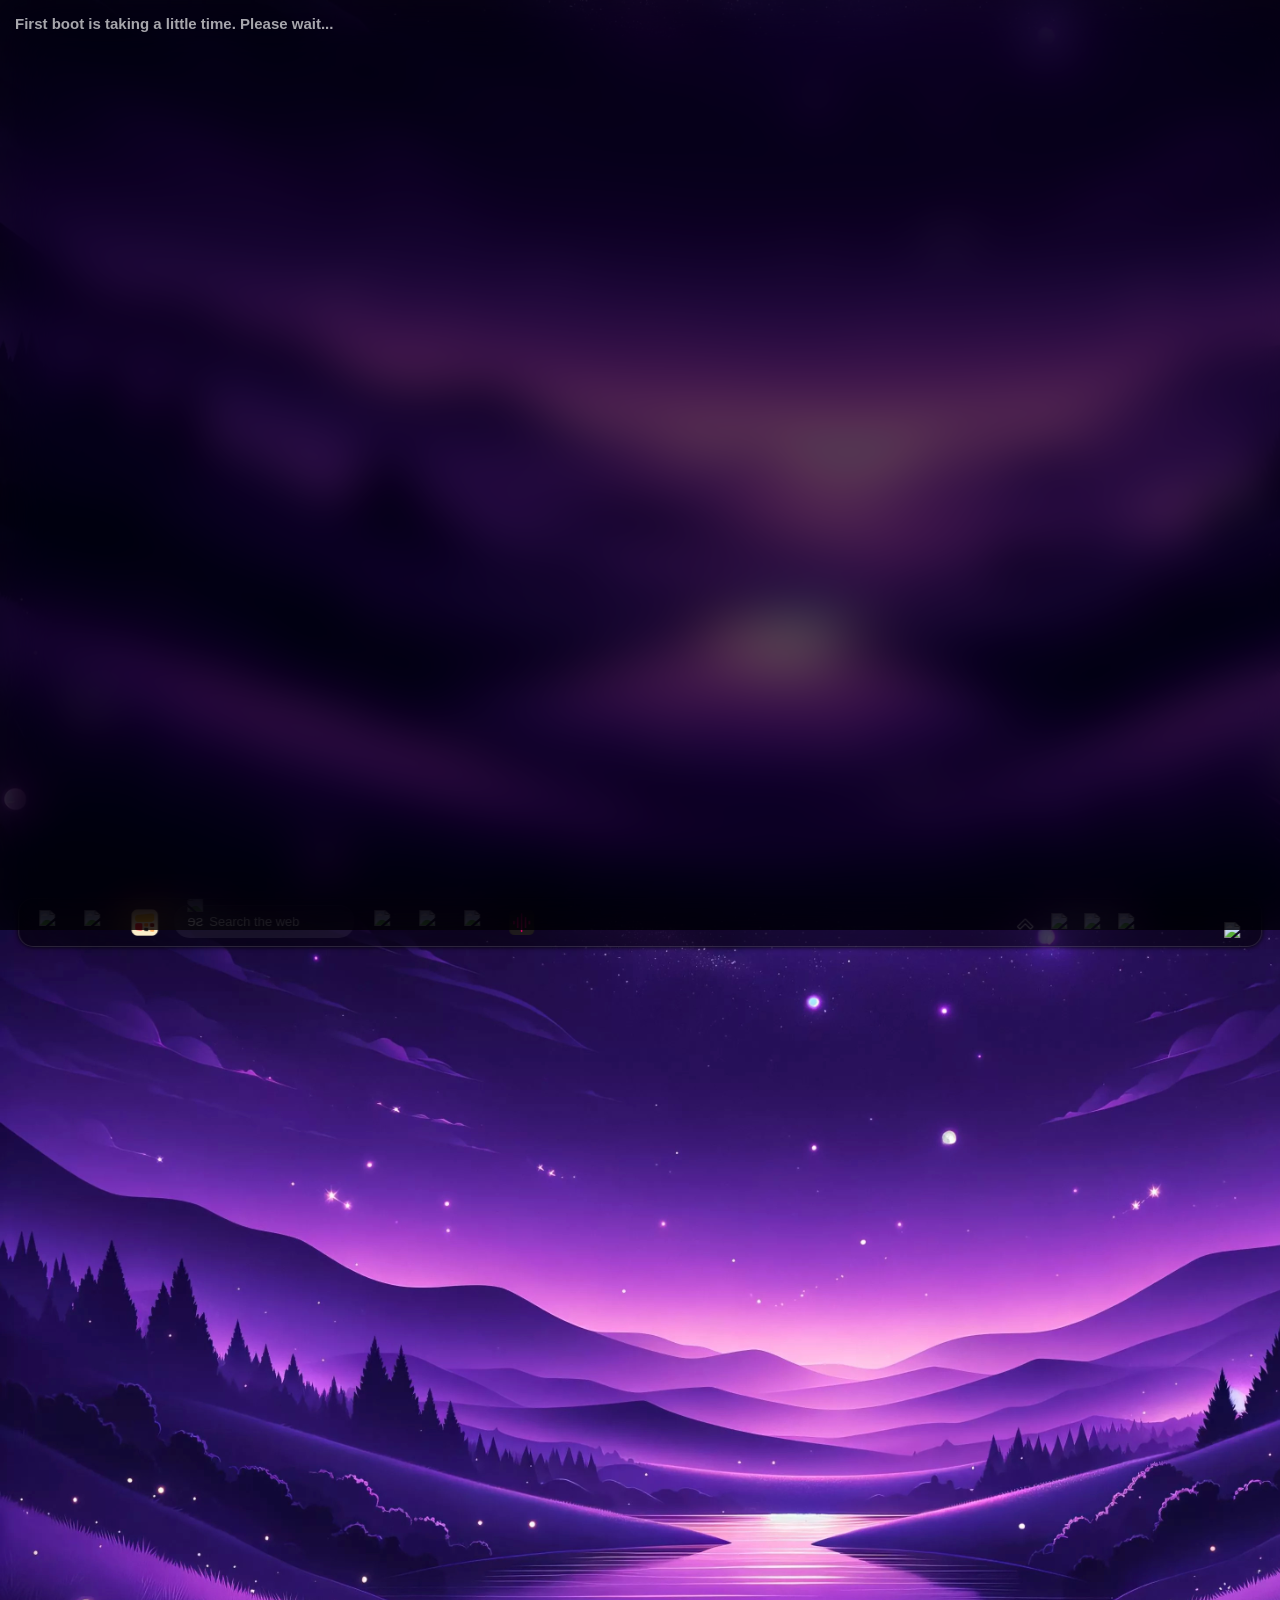
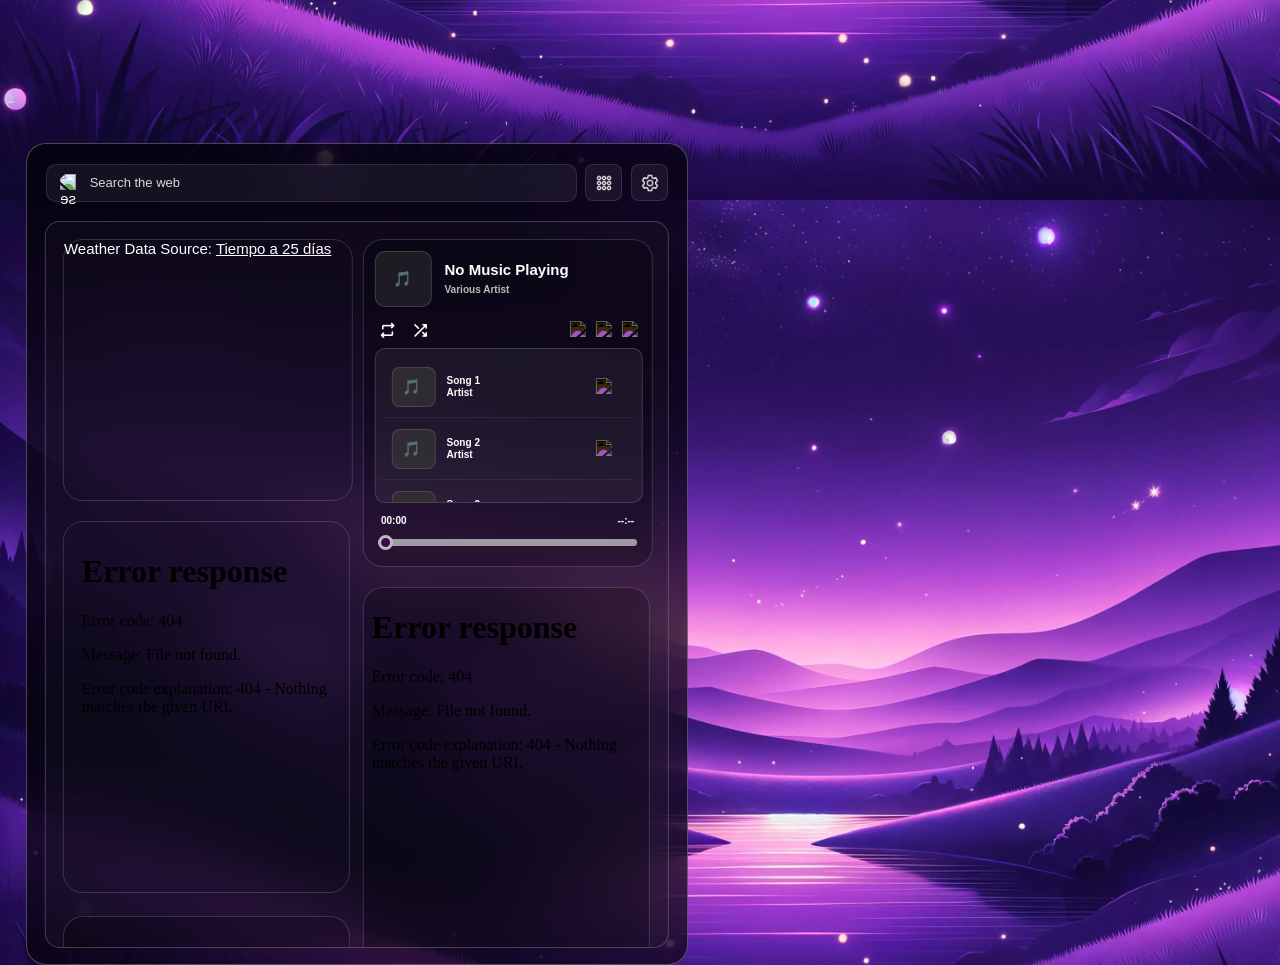
==== desktop1.html @ b775a56c "cool" ====
<!--System Update Code-->
<!DOCTYPE html>
<html lang="en">
<head>
    <meta charset="UTF-8">
    <meta name="viewport" content="width=device-width, initial-scale=1.0">
    <style>
        /* Import IBM Plex Sans font from Google Fonts */
        @import url('https://fonts.googleapis.com/css2?family=IBM Plex Sans:wght@300;400;500;700&display=swap');
    
        /* Styling for the update alert box */
        #updateAlert {
            display: none;
            position: fixed;
            bottom: 20px;
            right: 20px;
            background-color: #333;
            color: #fff;
            padding: 15px;
            border-radius: 5px;
            box-shadow: 0 0 10px rgba(0, 0, 0, 0.5);
            width: 300px;
            z-index: 1000;
        }
    
        #updateAlert h3 {
            margin: 0 0 10px;
            font-size: 1.2em;
            font-family: "IBM Plex Sans", sans-serif;
            font-weight: 700; /* Bold style */
        }
    
        #updateAlert p {
            margin: 5px 0;
            font-size: 0.9em;
            font-family: "IBM Plex Sans", sans-serif;
            font-weight: 600; /* Regular style */
        }
    
        #updateAlert button {
            margin-top: 10px;
            padding: 5px 10px;
            font-size: 0.9em;
            border: none;
            cursor: pointer;
            border-radius: 3px;
            font-family: "IBM Plex Sans", sans-serif;
            font-weight: 500; /* Medium style */
        }
    
        #updateNowButton {
            background-color: #28a745;
            color: #fff;
            font-family: "IBM Plex Sans", sans-serif;
            font-weight: 500; /* Medium style */
        }
    
        #dismissButton, #remindLaterButton {
            background-color: #dc35ce;
            color: #fff;
            margin-left: 10px;
            font-family: "IBM Plex Sans", sans-serif;
            font-weight: 400; /* Regular style */
        }
    
        /* Styling for the Check for Update button */
        #checkUpdateButton, #reminderButton {
            margin: 20px;
            padding: 10px 20px;
            font-size: 1em;
            background-color: #007bff;
            color: #fff;
            border: none;
            cursor: pointer;
            border-radius: 5px;
            font-family: "IBM Plex Sans", sans-serif;
            font-weight: 500; /* Medium style */
        }
    
        /* Styling for reminder select */
        #reminderSelect {
            display: none;
            margin: 20px;
            font-family: "IBM Plex Sans", sans-serif;
            font-weight: 400; /* Regular style */
        }
    </style>
    
    
</head>
<body>



    <!-- Update Alert Box -->
    <div id="updateAlert">
        <h3>New Update Available!</h3>
        <p id="updateVersion"></p>
        <p id="updateNotes"></p>
        <button id="updateNowButton" onclick="downloadUpdate()">Update Now</button>
        <button id="dismissButton" onclick="dismissAlert()">Dismiss</button>
        <button id="remindLaterButton" onclick="setReminderFromLocalStorage()">Remind Me Later</button>
    </div>

    <script>
        const currentVersion = "4.7"; // Current version of BJH OS
        let reminderInterval;

        // Load reminder time from local storage
        window.onload = function() {
            const savedInterval = localStorage.getItem('reminderInterval');
            if (savedInterval) {
                setReminderInterval(savedInterval); // Set the reminder based on saved value
            }
        };

        // Function to automatically check for updates periodically
        function autoCheckForUpdates() {
            fetchUpdateData(false);
        }

        // Function to manually check for updates when the button is clicked
        function manualCheckForUpdates() {
            fetchUpdateData(true);
        }

        // Core function to fetch update data and show alert if an update is available
        function fetchUpdateData(showAlertIfUpToDate) {
            fetch('https://raw.githubusercontent.com/Haris16-code/BJH-OS-Server/refs/heads/main/latestVersion.json')
                .then(response => response.json())
                .then(data => {
                    const latestVersion = data.version;
                    const updateNotes = data.updateNotes;
                    const downloadLink = data.downloadLink; // Retrieves the download link from JSON

                    if (currentVersion !== latestVersion) {
                        showUpdateAlert(latestVersion, updateNotes, downloadLink);
                    } else if (showAlertIfUpToDate) {
                        alert("BJH OS is already up-to-date!");
                    }
                })
                .catch(error => console.error('Error checking for updates:', error));
        }

        // Function to show the update alert
        function showUpdateAlert(latestVersion, updateNotes, downloadLink) {
            document.getElementById('updateVersion').textContent = `Version: ${latestVersion}`;
            document.getElementById('updateNotes').textContent = updateNotes;
            document.getElementById('updateNowButton').setAttribute("onclick", `window.location.href='${downloadLink}'`);
            document.getElementById('updateAlert').style.display = 'block';
        }

        // Function to dismiss the update alert
        function dismissAlert() {
            document.getElementById('updateAlert').style.display = 'none';
        }

        // Toggle the display of the reminder selection dropdown
        function toggleReminderSelect() {
            const select = document.getElementById("reminderSelect");
            select.style.display = select.style.display === "none" ? "block" : "none";
        }

        // Set the reminder interval based on user's selection and save it in local storage
        function setReminderInterval(minutes) {
            if (reminderInterval) clearInterval(reminderInterval);
            if (minutes > 0) {
                reminderInterval = setInterval(fetchUpdateData, minutes * 60 * 1000, true);
                localStorage.setItem('reminderInterval', minutes); // Save to local storage
                alert(`Reminder set for every ${minutes} minute(s).`);
            } else {
                localStorage.removeItem('reminderInterval'); // Clear reminder if 0 is selected
            }
        }

        // Set a reminder based on the saved value in local storage
        function setReminderFromLocalStorage() {
            const savedInterval = localStorage.getItem('reminderInterval');
            if (savedInterval) {
                setReminderInterval(savedInterval); // Set reminder to the saved value
                dismissAlert(); // Dismiss alert after setting reminder
            } else {
                alert("Please set a reminder time first.");
            }
        }

        // Initial automatic check for updates
        autoCheckForUpdates();

        // Optional: Set an interval to check automatically every 24 hours
        setInterval(autoCheckForUpdates, 24 * 60 * 60 * 1000); // Check every 24 hours
    </script>

</body>
</html>
<!--System Update Code Ended Here-->
<!DOCTYPE html>
<html lang="en">
<head>
<meta charset="UTF-8">
<meta name="viewport" content="width=device-width, initial-scale=1.0">

</head>
<body>


<script>
// Check if Setup.html has been loaded before
if (!sessionStorage.getItem('setupLoaded')) {
    // Set the flag to indicate that Setup.html has been loaded
    sessionStorage.setItem('setupLoaded', 'true');
    console.log('Setup.html loaded for the first time.');
} else {
    console.log('Setup.html has already been loaded.');
}
</script>

</body>
</html>

<!--Recovery Keys Code-->
<!DOCTYPE html>
<html lang="en">
<head>
    <meta charset="UTF-8">
    <meta name="viewport" content="width=device-width, initial-scale=1.0">
    <script>
        document.addEventListener('keydown', function(event) {
            // Check if Ctrl + Alt + R is pressed
            if (event.ctrlKey && event.altKey && event.key === 'r') {
                // Open the recovery.html file
                window.location.href = 'Root Directory/OS Files/recovery.html';
            }
        });
    </script>
</head>
<body>
</body>
</html>
<!--Recovery Key Code Ended-->
<!DOCTYPE html>
<html lang="en">
<head>
    <meta name="viewport" content="width=device-width, initial-scale=1.0">
    <meta name="og:title" property="og:title" content="Ripen OS" /><meta name="og:description" property="og:description" content="BJH OS 4.7 Official | BJH OS concept based on the Windows Operating System | An initiative of the BJH OS"/><meta name="description" content="Windows Ripen Official | BJH OS based on the Windows Operating System UI| An initiative of the BJH OS"/><meta content="Assets/BJH OS.png" property="og:image"/><meta property="og:type" content="website"/>
    <title>BJH OS 4.7</title>
	<head>
  <meta charset="UTF-8">
  <title>BJH OS</title>
  
  <!--  Purpose: This tag is used solely to understand user engagement and behavior 
     on BJH OS, helping us improve the system and enhance user experience.
     No personal or sensitive data is collected. Insights from this tag help 
     us identify potential features and boost overall performance. -->
<script async src="https://www.googletagmanager.com/gtag/js?id=G-5E7LKX2KHP"></script>
<script>
  window.dataLayer = window.dataLayer || [];
  function gtag(){dataLayer.push(arguments);}
  gtag('js', new Date());

  gtag('config', 'G-5E7LKX2KHP');
</script>
  
  <!-- Your other CSS & JS files -->
</head>

    <link rel="shortcut icon" href="Assets/windows11-logo.png" type="image/x-icon">
    <link rel="apple-touch-icon" href="Assets/windows11-logo.png" />
    <link rel="manifest" href="manifest.json">

    <!-- Linking the CSS stylesheet -->
    <link rel="stylesheet" href="Styles/style.css">
    <link rel="stylesheet" href="Styles/index.css">

    <!-- Icons -->
    <link rel="stylesheet" href="https://fonts.googleapis.com/css2?family=Material+Symbols+Rounded:opsz,wght,FILL,GRAD@20..48,100..700,0..1,-50..200">
    <link rel="stylesheet" href="https://cdnjs.cloudflare.com/ajax/libs/font-awesome/6.2.0/css/all.min.css">

</head>
<body class="bg" onload="ShowDs(), startTime(),  StartDate(), startTimeH(),  StartDateH()">

    <noscript>BJH OS represent a real full functioning Operating System.</noscript>

    <div class="blank" id="myblank">
        <p>First boot is taking a little time. Please wait...</p>
    </div>
    <div id="switchP">
        <div class="Switch_Mobile">
            <CENTER>
            <div class="img-ph">
                <img src="[data-uri]">            </div>
            <h1>For Phone Coming soon!!</h1>
            <a href="Phone UI/index.html"><button>Phone UI</button></a>
            </CENTER>
        </div>
    </div>
    <span id="DesktopVersion">
        <!-- TASKBAR -->
        <div class="taskbar" id="mytaskbar">
            <div id="tbItems">
                <div class="dockApps" id="myDockApps">
                    <!--Start button-->
                    <div class="startbutton" id="myStartBtn">
                        <img src="Assets/BJH OS Start Button.png" width="25px" id="nonSe">
                        <img src="Assets/BJH OS Start Button.png" width="25px" id="Se">
                    </div>

                    <!--Tab button-->
                    <div class="tabbutton" id="myTabBtn">
                        <img src="Assets/Windows11-tab-view-button.png" width="26px" id="nonSet">
                        <img src="Assets/Windows11-tab-view-button.png" width="26px" id="set">
                    </div>

                    <input type="text" placeholder="Search the web" class="searchT" style=" font-family: Arial, Helvetica, sans-serif; font-size: 13px; " 
                    id="SearchInput" onclick="widgetSearchShow()" oninput="opacityMTb(), inWidgetSearch()">
                    <img src="Assets/windows11-search-button.png" alt="search" width="16px"  id="SearchInput2" onclick="getVal()" title="Search in Google on new tab">
                    
                    <script>
    function openFileManager() {
                            if (window.openAppInWindow) {
                                window.openAppInWindow('Root Directory/OS Files/file manager.html', 'File Manager');
                            } else {
                                window.open('Root Directory/OS Files/file manager.html', '_blank');
                            }
    }
    function openBrowser() {
                            if (window.openAppInWindow) {
                                window.openAppInWindow('Root Directory/OS Files/flash_browser.html', 'Browser');
                            } else {
                                window.open('Root Directory/OS Files/flash_browser.html', '_blank');
                            }
    }
    function openPaint() {
                            if (window.openAppInWindow) {
                                window.openAppInWindow('Root Directory/OS Files/paint.html', 'Paint');
                            } else {
                                window.open('Root Directory/OS Files/Other Files/Paint/paint.html', '_blank');
                            }
    }
    function openMusic() {
                            if (window.openAppInWindow) {
                                window.openAppInWindow('Apps - (Testing)/music-player-master/index.html', 'Music');
                            } else {
                                window.open('Root Directory/OS Files/Other Files/Paint/paint.html', '_blank');
                            }
    }
</script>

<!-- Clickable File Manager -->
<div onclick="openFileManager()">
    <div class="FIlesbutton" id="myP4">
        <img src="Assets/Windows_11_Explorer.png" width="26px">
    </div>
</div>

<!-- Clickable Browser -->
<div onclick="openBrowser()">
    <div class="Edgebutton" id="myP5">
        <img src="Root Directory/OS Files/ICONS/browser icon.png" width="25px">
    </div>
</div>

<!-- Clickable Paint -->
<div onclick="openPaint()">
    <div class="Edgebutton" id="myP5">
        <img src="Root Directory/OS Files/ICONS/paint icon.png" width="25px">
    </div>
</div>

<!-- Clickable Music -->
<div onclick="openMusic()">
    <div class="Edgebutton" id="myP5">
        <img src="Root Directory/OS Files/ICONS/musica.png" width="25px">
    </div>
</div>


    
    <!-- Clickable additional content -->
    <div onclick="showMessage()">
         <div class="Edgebutton" id="myP5">
                        
                        <img src="Root Directory/OS Files/ICONS/paint icon.png" width="25px" id="seB">
                    </div>
    </div>
    

                    <!--Widget button-->
                    <div class="widgetbutton"  onclick="widgetShow()" id="widgetbtn">
                        <span class="widgetB-shorten">
                            <img  width="35px" src="[data-uri]">
                        </span>
                        <span class="widgetB-expand">
                        <h6 style="font-size: 12px;">No Music Played</h6>
                            <img src="https://img.icons8.com/fluency-systems-regular/344/skip-to-start.png" >
                            <img src="https://img.icons8.com/fluency-systems-regular/452/play--v1.png">
                            <img src="https://img.icons8.com/fluency-systems-regular/344/end--v1.png">
                        </span>
                    </div>
                </div>

                <!--Calendar button-->
                <div class="calbutton" onclick="calendarSH()" id="Calbtn">
                    <img src="Assets/noty.png" width="23px" class="notybutton">
                    <div id="txt" class="tD"></div>
                    <div id="txtdty"class="tY"></div>
                </div>

                <div class="DesktopShow" id="TaskIconsTB">

                    <!--Volume button-->
                    <div class="actionbutton" id="myP7">
                        <img src="Assets/windows11-actions - Volume.png" width="19.5px" id="nonSeA" >
                        <img src="Assets/windows11-actions - Volume.png" width="19.5px" id="seA" >
                    </div>

                    <!--Network button-->
                    <div class="actionbutton2" style="right: 152px;" id="myP8">
                        <img src="Assets/windows11-actions - wifi.png" width="19.5px" id="nonSeA2" >
                        <img src="Assets/windows11-actions - wifi.png" width="19.5px" id="seA2" >
                    </div>

                    <!--Battery button-->
                    <div class="actionbutton3"  style="right: 185px;" id="myP9">
                        <img src="Assets/windows11-actions - battery.png" width="19.5px" id="nonSeA3" >
                        <img src="Assets/windows11-actions - battery.png" width="19.5px" id="seA3" >
                    </div>

                    <!-- At a glance -->
                    <div class="actionbutton4"  style="right: 220px;" id="myP10">
                        <img src="[data-uri]" width="18.5px" id="seA4" >
                        <img src="[data-uri]" width="18.5px" id="nonSeA4" >
                    </div>
                </div>
            </div>
            <div class="dockbar" id="dock"></div>
            
        </div>

        <!--START MENU-->
        <div class="startmenu"  id="myStartmenu">
            <div class="darktheme" id="themeS">
                <CENTER>
                    <div style="float: left; margin-top: -30px;">
                            <!--Profile-->
                            <img src="https://img.icons8.com/fluency/452/user-male-circle.png" width="65px" id="startPfp">
                            <CENTER>
                                <p id="greetings" style="color: white;font-family:Arial, Helvetica, sans-serif; margin-left: 20px;"></p>
                                <h5 style="color: white;">BJH OS V4.7 | Official Stable Release</h5>
                            </CENTER>
                            <!--App Search box-->
                            <input type="text" placeholder="Search apps" class="searchS" id="mySearch" onkeyup="FunctionAppS()" title="App Search"><br><br>
<!--
                            <img src="Assets/AppsIco.png" width="17px" style="margin-left: -160px; margin-top: -22.5px;-webkit-transform: translate(0px, -33.5px); transform: translate(0px, -33.5px);">
-->
                            <!--Apps-->
                            <div class="darkthemeComp" id="themeSA" 
                            style="height: 372px; overflow-y: hidden; margin-top: -20px;padding-top: 5px;">
                            <div class="startApps">
                                
                                <h3 style="margin-left: 10px; margin-bottom: 12px;">All Apps</h3>
                                <hr width="85%" style="border-bottom: 1px solid black; border-radius: 5px;"><br>	
                                <div class="tab">
					<!--B-->
                                    <ul id="myMenu" style="margin-left: -15px;">
                                        <li ><button class="startAppsbuttonH"><b>B</b></button></li>
<li > <a href="Root Directory/OS Files/bjh-os-antivirus.html" target="_blank" target="_blank">  <button class="startAppsbutton">
                                                <img src="Root Directory/OS Files/ICONS/bjh-os-antivirus.png" alt="">
                                                BJH OS Antivirus</button></a></li>
                                                <div style="margin-left: 15px;">
				<li > <a href="Root Directory/OS Files/BJHOS_AI.html" target="_blank" target="_blank">  <button class="startAppsbutton">
                                                <img src="Root Directory/OS Files/ICONS/BJHOS_AI_Icon.png" alt="">
                                                BJH OS AI</button></a></li>
                                       <div style="margin-left: 15px;">
				<li > <a href="https://bjh-os-latest-news.blogspot.com" target="_blank" target="_blank">  <button class="startAppsbutton">
                                                <img src="Root Directory/OS Files/ICONS/latest news icon.png" alt="">
                                                BJH OS Latest News And Updates</button></a></li>
                                       <div style="margin-left: 15px;">
                                         <li > <a href="Root Directory/OS Files/flash_browser.html" target="_blank" target="_blank">  <button class="startAppsbutton">
                                                <img src="Root Directory/OS Files/ICONS/browser icon.png" alt="">
                                                Flash Browser</button></a></li>   

  
                    
                                        <!--C-->
                                        <li ><button class="startAppsbuttonH"><b>C</b></button></li>

			<!--	<li > <a href="https://bjh-os-customization-market.blogspot.com/" target="_blank"target="_blank">  <button class="startAppsbutton">
                                                <img src="Root Directory/OS Files/ICONS/customization market icon.png" alt="">
                                                Customization Market</button></a></li> -->
                                        <div style="margin-left: 15px;">
                                            <li>
    <a href="Root Directory/OS Files/calculator.html" target="_blank"target="_blank">
        <button class="startAppsbutton">
            <img src="Root Directory/OS Files/ICONS/calculator icon.png" alt="">
            Calculator
        </button>
    </a>
</li>

                                         <li > <a href="Root Directory/OS Files/calendar.html" target="_blank"target="_blank">  <button class="startAppsbutton">
                                                <img src="https://img.icons8.com/fluency/52/null/calendar.png" alt="">
                                                Calendar</button></a></li>
<li > <a href="Root Directory/OS Files/command prompt.html" target="_blank">  <button class="startAppsbutton">
                                                <img src="Root Directory/OS Files/ICONS/cmd icon.png" alt="">
                                                Command Prompt</button></a></li>
                                       <li > <a href="Root Directory/OS Files/color picker.html" target="_blank">  <button class="startAppsbutton">
                                                <img src="Root Directory/OS Files/ICONS/color picker icon.png" alt="">
                                                Colour Picker</button></a></li>
                                            <li ><a href="Root Directory/OS Files/Other Files/Camera App/index.html" target="_blank"> <button class="startAppsbutton">
                                                <img src="Root Directory/OS Files/ICONS/camera icon.png" alt="">
                                                Camera</button></a></li>
                                            <li ><a href="Root Directory/OS Files/clock.html" target="_blank"> <button class="startAppsbutton">
                                                <img src="Root Directory/OS Files/ICONS/clock icon.png" alt="">
                                                Clock</button></a></li>
                                        </div>
                    
                                        <!--D-->
                                        <li ><button class="startAppsbuttonH"><b>D</b></a></li>
                                            <div style="margin-left: 15px;">
                                                <li ><a href="https://discord.gg/SdDSUtCbX8"target="_blank"> <button class="startAppsbutton">
                                                    <img style="width: 17.5px; margin-bottom: -5px;" src="https://assets-global.website-files.com/6257adef93867e50d84d30e2/636e0a6a49cf127bf92de1e2_icon_clyde_blurple_RGB.png" alt="">
                                                    Discord Server BJH OS
                                                </button></a></li>
                                        </div>
                                        <!--F-->
                                        <li ><button class="startAppsbuttonH"><b>F</b></button></li>
                                        <div style="margin-left: 15px;">
                                            <li><a href="Root Directory/OS Files/file manager.html" target="_blank"><button class="startAppsbutton" onclick="FileExplr()">
                                                <img style="width: 17.5px; margin-bottom: -5px;"  src="Assets/Windows_11_Explorer.png" alt="">
                                                Files</button></a></li>
                                       
                                        </div>
                    			<!--G-->
                                        
                                        <li ><button class="startAppsbuttonH"><b>G</b></a></li>
                                        <div style="margin-left: 15px;">
                                            <li ><a href="https://google.com/"target="_blank"><button class="startAppsbutton">
                                                <img src="Root Directory/OS Files/ICONS/google icon.png" alt="">
                                                Google</button></a></li>
                                        </div>
   <div style="margin-left: 15px;">
                                            <li ><a href="Root Directory/OS Files/Games Center/index.html"target="_blank"><button class="startAppsbutton">
                                                <img src="Root Directory/OS Files/ICONS/bjh os game center.png" alt="Game Center">
                                                Game Center</button></a></li>
                                        </div>
					<!--I--> <!--
<li ><button class="startAppsbuttonH"><b>I</b></button></li>
-->
				
<!--I ENDED HERE-->
                                        <!--M-->
                                        <li ><button class="startAppsbuttonH"><b>M</b></a></li>
                                        <div style="margin-left: 15px;">
                                            <li ><a href="https://mail.google.com/"target="_blank"><button class="startAppsbutton">
                                                <img src="Root Directory/OS Files/ICONS/mail.png" alt="">
                                                Mail</button></a></li>
                                            <li ><a href="Root Directory/OS Files/media player.html" target="_blank"><button class="startAppsbutton">
                                                <img src="https://blogs.windows.com/wp-content/uploads/prod/sites/44/2021/11/Logo.png" alt="">
                                                Media Player</button></a></li>
                                            
                                        </div>
                    
                                        <!--N-->
                                        <li ><a href="Root Directory/OS Files/notepad.html" target="_blank"><button class="startAppsbuttonH"><b>N</b></button></li>
                                        <div style="margin-left: 15px;">
                                            <li ><button class="startAppsbutton">
                                                <img src="https://img.icons8.com/fluency/52/null/notepad.png" alt="">
                                                Notepad</button></a></li>
                                        </div>
                    
                                        <!--O-->
                                        <li ><button class="startAppsbuttonH"><b>O</b></button></li>
                                        <div style="margin-left: 15px;">
                                            <li ><a href="Root Directory/OS Files//Other Files/Word Office/index.html" target="_blank"><button class="startAppsbutton">
                                                <img src="https://img.icons8.com/fluency/452/microsoft-office-2019.png" alt="">
                                                Office</button></a>
                                            
                                        </div>
                    
                                        <!--P-->
                                        <li ><button class="startAppsbuttonH"><b>P</b></button></li>
                                        <div style="margin-left: 15px;">
                                            <li ><a href="Root Directory/OS Files/Paint/paint.html" target="_blank"><button class="startAppsbutton" onclick="Paint()">
                                                <img src="Root Directory/OS Files/ICONS/paint icon.png" alt="">
                                                Paint</button></a></li>
                                            <li ><a href="Root Directory/OS Files/Other Files/Camera App/gallery.html" target="_blank"><button class="startAppsbutton">
                                                <img src="https://img.icons8.com/fluency/52/null/photos.png" alt="">
                                                Photos</button></li>
                                        </div>
                    
                                        <!--S-->
                                        <li ><button class="startAppsbuttonH"><b>S</b></button></li>
                                        <div style="margin-left: 15px;">
					<li ><a href="Root Directory/OS Files/screen recorder.html" target="_blank"><button class="startAppsbutton">
                                                <img src="Root Directory/OS Files/ICONS/screen recorder icon.png" alt="">
                                                Screen Recorder</button></li>
                                            <li ><a href="Root Directory/OS Files/settings.html" target="_blank"><button class="startAppsbutton">
                                                <img src="Root Directory/OS Files/ICONS/settings icon.png" alt="">
                                                Settings</button></li>
                                            <li ><a href="Root Directory/OS Files/software update.html" target="_blank"><button class="startAppsbutton">
                                                <img src="Root Directory/OS Files/ICONS/system update.png" alt="">
                                                System Update</button></li>
                                        </div>

                                        <!--W-->
                                        <li ><button class="startAppsbuttonH"><b>W</b></button></li>
                                        <div style="margin-left: 15px;">
                                            <li ><a href="Root Directory/OS Files/weather.html" target="_blank"><button class="startAppsbutton">
                                                <img src="Root Directory/OS Files/ICONS/weather icon.png" alt="">
                                                Weather</button></a></li>
                                            
                                        </div>
                    
                                       <!--X-->
                                     <!--    <li ><a href="https://www.xbox.com/"target="_blank"><button class="startAppsbuttonH"><b>X</b></button></li>
                                        <div style="margin-left: 15px;">
                                            <li ><button class="startAppsbutton">
                                                <img src="https://img.icons8.com/fluency/52/null/xbox.png" alt="">
                                                Xbox</button></a></li>
                                        </div>    -->

					 <!--Y-->
                                    <!--    <li ><button class="startAppsbuttonH"><b>Y</b></button></li>
                                        <div style="margin-left: 15px;">
                                            <li ><a href="https://www.youtube.com"target="_blank"><button class="startAppsbutton">
                                                <img src="Root Directory/OS Files/ICONS/youtube icon.png" alt="">
                                                Youtube</button></a></li>
                                        </div> -->
                                    </ul>

                                    <script>
                                        function FunctionAppS() {
                                            //Asigning values.
                                            var input, filter, ul, li, a, i, b;
                                            input = document.getElementById("mySearch");
                                            filter = input.value.toUpperCase();
                                            ul = document.getElementById("myMenu");
                                            li = ul.getElementsByTagName("li");
                
                                            //For Loop for app search
                                            for (i = 0; i < li.length; i++) {
                                            a = li[i].getElementsByTagName("button")[0];
                
                                            if (a.innerHTML.toUpperCase().indexOf(filter) > -1) {
                                                li[i].style.display = "";
                                            } else {
                                                li[i].style.display = "none";
                                            }
                                            }
                                        }
                                    </script>

                                </div>
                            </div>
                            </div>
                    </div>

                    <div style="float: right; margin-top: 10px;">
                        <!--Pinned Apps-->
                        <b><p>Pinned</p></b>
                        <div class="Start-moreMenu">
                            <img src="[data-uri]">
                        </div>
                        <br>
                        <div class="StartPinned" style="margin-bottom: 10px;">
                            <div class="wrapper2">
                                <div class="iconP"><i id="left" class="fa-solid fa-angle-left"></i></div>
                                <ul class="tabs-box">
                                 <li class="tab"><a href="https://bjhos.unaux.com/BJH OS Messenger" target="_blank"><img src="Root Directory/OS Files/ICONS/bjh os messenger.png" width="31px"></a></br><p>BJH OS Messeneger</p></li>
				<li class="tab"><a href="https://bjh-os.alwaysdata.net/Apps-Market"target="_blank"><img src="Root Directory/OS Files/ICONS/apps market icon.png" width="32px" style="margin-bottom: -2px;"></a><br><p>Apps Market</p></li>
                               <li class="tab"><a href="Root Directory/OS Files/settings.html" target="_blank"><img src="Root Directory/OS Files/ICONS/settings icon.png" width="32px" style="margin-bottom: -2px;"></a><br><p>Settings</p></li>
                       
                              
                                <li class="tab"><a href="https://mail.google.com/"><img src="https://winaero.com/blog/wp-content/uploads/2020/02/Colorful-Mail-Fuent-big-icon-2020.png" width="33px" style="margin-bottom: -2px;"></a><br><p>Mail</p></li>
                                <li class="tab"><a href="Root Directory/OS Files/paint.html" target="_blank"><img src="Root Directory/OS Files/ICONS/paint icon.png" width="33px" style="margin-bottom: -2px;"></a><br><p>Paint</p></li>

                               
                                </ul>
                                <div class="iconP"><i id="right" class="fa-solid fa-angle-right"></i></div>
                            </div>
                        </div>

                        <!--Recommended Files/Apps-->
                        <b><p>Recommended</p></b>
                        <b><p class="MoreBtn" style="font-size: 12px; float: right; margin-top: -17.5px;margin-right: 30px;">more &rsaquo;</p></b><br>
                        <div class="StartPinned" style="margin-bottom: 10px;" id="Recommended">
                            <div class="StartPinnedApps-r" id="r1" onclick="rec1()">
                                <img src="[data-uri]" width="31px" >
                                <br><p style="font-size: 13px;">BJHOS.png</p>
                            </div>

                            <div class="StartPinnedApps-r" id="r2"  onclick="rec2()">
                                <img src="[data-uri]" width="32px" >
                                <br><p style="font-size: 13px;">README</p>
                            </div>

                            <div class="StartPinnedApps-r" id="r2" onclick="easterEgg1()">
                                <img src="[data-uri]" width="32px" >
                                <br><p style="font-size: 13px;">SURPRISE.mp4</p>
                            </div>
                        </div>
                        <script>
                            function rec1(){
                                window.open("Assets/screenshot1.PNG", "_blank");
                            }

                            function rec2(){
                                window.open("README.md", "_blank");
                            }
                        </script>
                        <div class="StartPinnedA">
                            <div class="btn-Stc">
        <img src="settings icon.png" width="19px">
         <a href="Root Directory/OS Files/settings.html" target="_blank"><p>Settings</p>
    </a>
</div>

                           <div class="btn-Stc">
                                <img src="https://img.icons8.com/fluency-systems-regular/452/shutdown.png" width="19px" >
                                <p>Power</p>
                            </div>
                        </div>
                       
                        
                        <div class="StartPinnedW3">
                            <CENTER>
                                <div id="ww_2706ca9d41a60" v='1.3' loc='auto' class="weather-start"
                                a='{"t":"horizontal","lang":"en","sl_lpl":1,"ids":[],"font":"Arial","sl_ics":"one_a","sl_sot":"celsius","cl_bkg":"#FFFFFF00","cl_font":"rgba(255,255,255,1)","cl_cloud":"#d4d4d4","cl_persp":"#2196F3","cl_sun":"#FFC107","cl_moon":"#FFC107","cl_thund":"#FF5722","el_phw":3,"el_whr":3}'
                                style="	width: 210px; left: 50%; top: 50%;-webkit-transform: translate(-50%, -60%) scale(0.80); transform: translate(-50%, -60%) scale(0.75);
                                height: 123px; position: absolute;">
                                    <a href="https://weatherwidget.org/tr/" id="ww_2706ca9d41a60_u" target="_blank">Web Sitesi için Ücretsiz HTML Hava Durumu Widget</a>
                                </div>
                                <script async src="https://app1.weatherwidget.org/js/?id=ww_2706ca9d41a60"></script>
                            </CENTER>
                        </div>

                        <div class="StartPinnedW">
                            <div class="musicThumbNailD">🎵</div>
                            <h6 style="font-size: 12px; margin-bottom: 7.5px;translate: 0 10px;">No Music Playing</h6>
                            
                            <h6 id="musicW-start-no">00:00</h6>
                            <h6 id="musicW-end-no">--:--</h6>
                            <div style="translate: -25px 10px; scale: 0.85;">					
                                <img src="https://img.icons8.com/fluency-systems-regular/344/end--v1.png" width="15px" 
                                style="filter: invert(100%); cursor: pointer; float: right; " >
                                <img src="https://img.icons8.com/fluency-systems-regular/452/play--v1.png" width="15px" 
                                style="filter: invert(100%); cursor: pointer; float: right; " >							
                                <img src="https://img.icons8.com/fluency-systems-regular/344/skip-to-start.png" width="15px" 
                                style="filter: invert(100%); cursor: pointer; float: right; " >
                            </div><br>
                            <input type="range" min="1" max="100" value="0" class="slider" style="translate: 0px 25px;">
                        </div>

                        <div class="StartPinnedW2" >
                            <b><p>Quick note</p></b>
                            <input type="text" class="SearchQ" placeholder="Add a Quick Note" title="Quick note"> 		
                            <img src="https://img.icons8.com/fluency-systems-regular/344/save.png" alt="save" width="20px" class="Savebtn">
                        </div>
                    </div>
                </CENTER>
            </div>
        </div>

        <!--TAB VIEW-->
        <div class="tabmenu" >
            <div class="tabview"></div>
            <div class="desktops">
                <div class="desktop1">
                    <p>Desktop 1</p>
                    <img src="Customize BJH OS/Background Wallpaper/wallpaper.jpg" width="195px" height="105px" id="dstp1Img">
                </div>
                <div class="newD">
                    <span>&#43;</span>
                </div>
            </div>
        </div>
        
        <!--Context Menu on right click-->
        <div id="context-menu" oncontextmenu="return false;">
            <div class="darktheme" id="themeCM" style="padding: 7px;">
            <div class="item" onclick="ExpandContextView()" id="view-contx">
                <img src="Assets/view.png" width="27px">
                <p>View</p>
                <span id="view-more"> 
                    <img src="Assets/cMarrow.png"  width="16px" id="view-more-img"/>
                </span>

                <div id="view-optionsCt">
                    <p
                    onclick="
                    document.getElementById('bin').style.scale= '0.77';
                    document.getElementById('myPc').style.scale= '0.77';
                    contextMenu.classList.remove('visible');
                    ">
                        <img src="[data-uri]">
                        Small icons
                    </p>
                    <p 
                    onclick="
                    document.getElementById('bin').style.scale= '1';
                    document.getElementById('myPc').style.scale= '1';
                    contextMenu.classList.remove('visible');
                    ">
                        <img src="[data-uri]">
                        Medium icons
                    </p>
                    <p 
                    onclick="
                    document.getElementById('bin').style.scale= '1.2';
                    document.getElementById('myPc').style.scale= '1.2';
                    contextMenu.classList.remove('visible');
                    ">
                        <img src="[data-uri]">
                        Large Icons
                    </p>
                    <hr>
                    <p
                    onclick="
                    document.getElementById('bin').style.top= 'auto';
                    document.getElementById('myPc').style.top= '135px';
                    document.getElementById('bin').style.left= 'auto';
                    document.getElementById('myPc').style.left= 'auto';
                    contextMenu.classList.remove('visible');
                    ">Auto Arrange icons</p>
                    <hr>
                    <p onclick="ShowDeskIcoCtx(),contextMenu.classList.remove('visible');" id="ToggleDeskIcoDisplay">
                        <i class="fa fa-check" id="HideDSK"></i>
                        Hide desktop icons
                    </p>
                    <p onclick="ShowDeskWidgetCtx(),contextMenu.classList.remove('visible');" id="ToggleDeskWidDisplay">
                        <i class="fa fa-check" id="HideDSKW"></i>
                        Hide desktop widgets
                    </p>    
                </div>
            </div>
            <div class="item" onclick="ExpandContextSort()" id="sort-contx">
                <img src="Assets/sort.png" width="27px">
                <p>Sort by</p>
                <span id="sort-more">
                    <img src="Assets/cMarrow.png"  width="16px"  id="sort-more-img"/>
                </span>
                <br>
                <div id="sort-optionsCt">
                    <p onclick="contextMenu.classList.remove('visible');">Name</p>
                    <p onclick="contextMenu.classList.remove('visible');">Size</p>
                    <p onclick="contextMenu.classList.remove('visible');">Item Type</p>
                    <p onclick="contextMenu.classList.remove('visible');">Date modified</p>
                </div>
            </div>
            <div class="item"
            onclick="
              document.getElementById('DeskIcons').style.opacity = '0';
              document.getElementById('desk-widget').style.opacity = '0';
              document.getElementById('refreshImg').classList.add('refreshImg');

            setTimeout(() => {
            document.getElementById('DeskIcons').style.opacity = '1';
            document.getElementById('desk-widget').style.opacity = '1';
            document.getElementById('refreshP').innerHTML = 'Refreshed';
            document.getElementById('refreshImg').classList.remove('refreshImg');
            }, 250);

            setTimeout(() => {
                document.getElementById('refreshP').innerHTML = 'Refresh';
                contextMenu.classList.remove('visible');
            }, 1000);

            ">
                <img src="Assets/refresh.png" width="23px" id="refreshImg">
                <p id="refreshP">Refresh</p>
            </div>
            <center>
                <hr style="border:1px solid rgba(204, 204, 204, 0.35); width: 95%; ">
            </center>
            <div class="item" id="new-contx" onclick="ExpandContextNew()">
                <img src="Assets/new.png" width="23px">
                <p>New</p>
                <span id="new-more">
                    <img src="Assets/cMarrow.png"  width="16px"	 id="new-more-img"/>
                </span>

                <div id="new-optionsCt">
                    <p>Shortcut</p>
                    <p>Presentation</p>
                    <p>Bitmap image</p>
                    <p>Spreadsheet</p>
                    <p>Rich Document</p>
                    <p>Text document</p>
                </div>
            </div>

            <div class="item" onclick="contextMenu.classList.remove('visible');">
                <img src="Assets/newFolder.png" width="21px">
                <p>New Folder</p>
            </div>
            <center>
                <hr style="border:1px solid rgba(204, 204, 204, 0.35); width: 95%; ">
            </center>
            <div class="item" onclick="contextMenu.classList.remove('visible');">
                <img src="Assets/displaySettings.png" width="23px">
                <p>Display settings</p>
            </div>
            <div class="item" onclick="contextMenu.classList.remove('visible');">
                <img src="Assets/personalize.png" width="23px">
                <p>Personalize</p>
            </div>
            <center>
                <hr style="border:1px solid rgba(204, 204, 204, 0.35); width: 95%; ">
            </center>
            <div class="item" id="cnt-page" onclick="contextMenu.classList.remove('visible');"><p>New Page</p></div>
            <div class="item" id="cnt-cmd" onclick="contextMenu.classList.remove('visible');"><a href="Root Directory/OS Files/command prompt.html" target="_blank"><p>Open in cmd</p></a></div>
        </div>
        </div>
        
        <!-- TB right click -->
        <div id="context-menuTB">
            <div class="darktheme" style="padding: 7px; z-index: 1;" id="tbStyleCT" onmouseover="tbStyleCTS()"  onmouseleave="tbStyleCTH()">
                <div class="item" onclick="TBFlyout(),document.getElementById('context-menuTB').classList.remove('visible');">
                    <i class="fa fa-check" id="checkFly"></i>
                    <p>Flyout</p>
                </div>
                <div class="item" onclick="TBAttached(),document.getElementById('context-menuTB').classList.remove('visible');">
                    <i class="fa fa-check" id="checkAtt"></i>
                    <p>Attached</p>
                </div>
                <div class="item" onclick="TBDocked(),document.getElementById('context-menuTB').classList.remove('visible');">
                    <i class="fa fa-check" id="checkDocked"></i>
                    <p>Docked</p>
                </div>
            </div>
            <style>#checkAtt{display: none;}#checkDocked{display: none;}</style>
            <div class="darktheme" style="padding: 7px;z-index: 20; position: relative;">
                <div class="item" >
                    <i class="fa fa-external-link-square"></i>
                    <p>Shortcuts</p>
                    <span> 
                        <i class="fa fa-angle-right"></i>
                    </span>
                </div>
                <hr>
                <div class="item" >
                    <i class="fa fa-search" id="HideDSK"></i>
                    <p>Search button Style</p>
                    <span> 
                        <i class="fa fa-angle-right"></i>
                    </span>
                </div>
                <div class="item" onmouseover="tbStyleCTS()" onmouseleave="tbStyleCTH()">
                    <i class="fa fa-paint-brush"></i>
                    <p>Taskbar Style</p>
                    <span> 
                        <i class="fa fa-angle-right"></i>
                    </span>
                </div>
                <hr>
                <div class="item" onclick="document.getElementById('context-menuTB').classList.remove('visible');">
                    <i class="fa fa-desktop"></i>
                    <p>Show Desktop</p>
                </div>
                <hr>
                <div class="item" onclick="document.getElementById('context-menuTB').classList.remove('visible');">
                    <i class="fa fa-tachometer"></i>
                    <p>Task Manager</p>
                </div>
                <hr>
                <div class="item" onclick="document.getElementById('context-menuTB').classList.remove('visible');">
                    <i class="fa fa-check"></i>
                    <p>Lock Taskbar</p>
                </div>
                <div class="item" onclick="document.getElementById('context-menuTB').classList.remove('visible');">
                    <i class="fa fa-gear" id="HideDSK"></i>
                    <p>Taskbar Settings</p>
                </div>
            </div>
        </div>

        <!--Volume Flyout-->
        <div class="actionmenu"  style="padding: 27.5px;" >
        <div class="darktheme" id="themeV"  style="padding: 10px;">
            <img src="Assets/moreControls.png" width="17px" class="actionCenterMore">
            <h6 style=" font-size: 17px; margin-bottom: 15px; margin-top: 5px; margin-left: 5px;">Volume</h6>

            <input type="range" min="1" max="100" value="100" class="slider" style="width: 82%; margin-left: 35px;">

            <img src="Assets/volume.png" alt="volume" width="27px"
            style="margin-left: 2px; translate: 0px -19px;margin-bottom: 12px;">

            <div class="controls-bottom">
                <h5>Audio output</h5>
                <h5 id="right-controls">Mixer</h5>
            </div>
        </div>
        </div>

        <!--Network Flyout-->
        <div class="actionmenu2" style="padding: 27.5px;" >
            <div class="darktheme" id="themeWifi" style="padding: 10px;">
            <img src="Assets/moreControls.png" width="17px" class="actionCenterMore">
            <h6 style=" font-size: 17px; margin-bottom: 25px; margin-top: 5px; margin-left: 5px; ">Network</h6>

            <label class="switch" style="margin-left: 10px;">
                <input type="checkbox" checked id="WifiMode" onclick="wifiOff()">
                <span class="slider2 round"></span>
            </label>Wifi

            <label class="switch" style="margin-left: 15px;">
                <input type="checkbox" id="planeMode" onclick="airplane()">
                <span class="slider2 round"></span>
            </label>Aeroplane mode
            <br>

            <div id="wifiBlocks">
                <div class="wifiBlock" id="connectedWifi">
                    <img src="Assets/wifiSecured.png" width="25px" style="float: right;" class="wifi-secu">
                    <h6 style="float: right; font-size: 11px; margin-top: 5px; margin-right: 7px;">Secured</h6>

                    <img src="Assets/wifiConnected.png" class="wifi-icon">

                    <p >Network 5G</p><br>
                    <h5  >Connected, </h5>
                    <a href="#info" style="display: inline-block; text-decoration: none; color: white;margin-bottom: 10px;"><h5><u>Info</u></h5></a>
                    <br><button class="wifibtn" id="connectedWifiBtn">Disconnect</button>
                </div>
                <div class="wifiBlock" id="DisconnectedWifi1">
                    <img src="Assets/wifiSecured.png" width="25px" style="float: right;">
                    <h6 style="float: right; font-size: 11px; margin-top: 5px; margin-right: 7px;">Secured</h6>

                    <img src="Assets/wifiConnected.png"  class="wifi-icon">

                    <p >Network 4G</p><br>
                    <h5  >Not Connected, </h5>
                    <a href="#info" style="display: inline-block; text-decoration: none; color: white;margin-bottom: 10px;"><h5><u>Info</u></h5></a>
                </div>
                <div class="wifiBlock" id="DisconnectedWifi2">
                    <img src="Assets/wifiSecured.png" width="25px" style="float: right;">
                    <h6 style="float: right; font-size: 11px; margin-top: 5px; margin-right: 7px;">Secured</h6>

                    <img src="Assets/wifiConnected.png"  class="wifi-icon">

                    <p >Hotspot 2.0</p><br>
                    <h5  >Not Connected, </h5>
                    <a href="#info" style="display: inline-block; text-decoration: none; color: white;margin-bottom: 10px;"><h5><u>Info</u></h5></a>
                </div>
            </div>
            <div id="planeMode-on"><p>Airplane mode is turned on</p></div>
            <div id="wifi-off"><p>Wifi is turned off</p></div>

            <div class="controls-bottom"><h5>More Network Settings</h5></div>
        </div>
        </div>

        <!--Battery Flyout-->
        <div class="actionmenu3" style="padding: 27.5px;" >
            <div class="darktheme" id="themeB" style="padding: 10px; padding-left: 12px;">
            <img src="Assets/moreControls.png" width="17px" class="actionCenterMore">
            <h6 style=" font-size: 17px; margin-bottom: 5px; margin-top: 5px; margin-left: 5px;">Battery</h6>

            <div id="battery-index">
                <div class="battery-wrapper flyout" >
                    <div class="battery-cont" id="desk-WBt">
                        <div class="battery" id="flyWB"></div>
                    </div>
                    <div class="battery-edge"></div>
                </div>
                <div id="status2"></div> 
            </div>
            <div id="battery-state">
                <h5 
                style="display: inline-block; color: #ccc; margin-top: 15px; margin-left: 15px; margin-bottom: 5px;"
                id="charging-time"></h5>
                <h5 style="display: inline-block; color: #ccc; margin-top: 15px;margin-bottom: 5px;">
                ● Medium Usage</h5><br>
            </div>
            <input type="range"  class="slider" style=" margin-left: 5px; margin-top: 17.5px;" step="25" value="100">

            <img src="Assets/performance.png" width="25px" style="float: right; margin-right: 13px; margin-top: 2.5px;">
            
            <h5 style="float: right;color: #ccc;margin-right: -20px; margin-top: 30px;">Better Performance</h5>

            <img src="Assets/power.png" width="25px" style="margin-left: 1px; margin-top: 2.5px;">
            <h5 style="margin-left: 5px;">Better Battery</h5>
            </div>

            <div class="controls-bottom" style="transform: translateX(-47.5%); bottom:10px; width: 82.5%;"><h5>Power Plan</h5></div>
        </div>

        <!--At a glance Flyout-->
        <div class="actionmenu4" style="padding: 27.5px;" >
            <div class="darktheme"style="padding: 10px; padding-left: 12px;">
                <h4>Taskbar mode</h4>
                <div style="display: flex; padding-bottom: 5px;">
                    <button onclick="dockedT()" id="dockBtn">Docked</button>
                    <button id="showBtn" onclick="dockedF()">Shown</button>
                </div>
                <h4>Background Apps</h4>
                <div id="tray-layout">
                    <img src="[data-uri]" alt=""
                    id="tile-trayBtn"
                    onclick="
                    document.getElementById('tiles-tray').style.display= 'block'; 
                    document.getElementById('med-icon-tray').style.display= 'none';
                    ">
                    <img src="[data-uri]" alt=""
                    id="grid-trayBtn"
                    onclick="
                    document.getElementById('tiles-tray').style.display= 'none'; 
                    document.getElementById('med-icon-tray').style.display= 'block';
                    ">
                </div>
                <div class="tray-cont" id="tiles-tray">
                    <div class="glance-longBtn">
                        <img src="https://img.icons8.com/fluency/52/null/windows-defender.png" alt="">
                        <p>Defender</p>
                        <span id="Defender-more">•••</span>
                    </div>
                    <div class="glance-longBtn">
                        <img src="[data-uri]" alt="">
                        <p>Bluetooth</p>
                        <span id="bluetooth-more">•••</span>
                    </div>
                    <div class="glance-longBtn">
                        <img src="https://play-lh.googleusercontent.com/UrY7BAZ-XfXGpfkeWg0zCCeo-7ras4DCoRalC_WXXWTK9q5b0Iw7B0YQMsVxZaNB7DM" alt="">
                        <p>Spotify</p>
                        <span id="spotify-more">•••</span>
                    </div>
                    <div class="glance-longBtn">
                        <img src="https://ripenos.github.io/home_resources/Assets/ripenos/ripenOs.png" alt="">
                        <p>BJH OS Family</p>
                        <span id="RGOS-more">•••</span>
                    </div>
                    <div class="glance-longBtn">
                        <img src="https://img.icons8.com/fluency/52/microsoft-onedrive-2019.png" alt="">
                        <p>OneDrive</p>
                        <span id="Ondrive-more">•••</span>
                    </div>
                    <div class="glance-longBtn">
                        <img src="https://upload.wikimedia.org/wikipedia/commons/thumb/4/4c/Adobe_Creative_Cloud_rainbow_icon.svg/2101px-Adobe_Creative_Cloud_rainbow_icon.svg.png" alt="">
                        <p>Adobe</p>
                        <span id="adobe-more">•••</span>
                    </div>
                    <div class="glance-longBtn">
                        <img src="https://assets-global.website-files.com/6257adef93867e50d84d30e2/636e0a6a49cf127bf92de1e2_icon_clyde_blurple_RGB.png" alt="">
                        <p>Discord</p>
                        <span id="discord-more">•••</span>
                    </div>
                    <div class="glance-longBtn">
                        <img src="https://img.icons8.com/fluency/52/null/xbox.png" alt="">
                        <p>Xbox</p>
                        <span id="xbox-more">•••</span>
                    </div>

                </div>
                <div class="tray-cont" id="med-icon-tray">
                    <div class="glance-longBtn med" title="Defender">
                        <img src="https://img.icons8.com/fluency/52/null/windows-defender.png" alt="">
                    </div>
                    <div class="glance-longBtn med" title="Bluetooth">
                        <img src="[data-uri]" alt="">
                    </div>
                    <div class="glance-longBtn med" title="Spotify">
                        <img src="https://play-lh.googleusercontent.com/UrY7BAZ-XfXGpfkeWg0zCCeo-7ras4DCoRalC_WXXWTK9q5b0Iw7B0YQMsVxZaNB7DM" alt="">
                    </div>
                    <div class="glance-longBtn med" title="BJH OS Family">
                        <img src="https://ripenos.github.io/home_resources/Assets/ripenos/ripenOs.png" alt="">
                    </div>
                    <div class="glance-longBtn med" title="OneDrive">
                        <img src="https://img.icons8.com/fluency/52/microsoft-onedrive-2019.png" alt="">
                    </div>
                    <div class="glance-longBtn med" title="Adobe">
                        <img src="https://upload.wikimedia.org/wikipedia/commons/thumb/4/4c/Adobe_Creative_Cloud_rainbow_icon.svg/2101px-Adobe_Creative_Cloud_rainbow_icon.svg.png" alt="">
                    </div>
                    <div class="glance-longBtn med" id="discord-med-tray" title="Discord">
                        <img src="https://assets-global.website-files.com/6257adef93867e50d84d30e2/636e0a6a49cf127bf92de1e2_icon_clyde_blurple_RGB.png" alt="">
                    </div>
                    <div class="glance-longBtn med" title="Xbox">
                        <img src="https://img.icons8.com/fluency/52/null/xbox.png" alt="">
                    </div>

                </div>
            </div>
        </div>
        
        <!--Calendar Flyout-->
        <div class="wrapper" >
            <div class="darktheme" id="themeCl">
            <header>
                <p class="current-date"></p>
                <div class="icons">
                    <span id="prev" class="material-symbols-rounded">chevron_left</span>
                    <span id="next" class="material-symbols-rounded">chevron_right</span>
                </div>
            </header>
            <br>
            <div class="calendar">
                <ul class="weeks">
                    <li>Sun</li>
                    <li>Mon</li>
                    <li>Tue</li>
                    <li>Wed</li>
                    <li>Thu</li>
                    <li>Fri</li>
                    <li>Sat</li>
                </ul>
                <ul class="days"></ul>
            </div>
            <div class="controls-bottom">
                <b><h4 style="font-size: 18px;">Calendar</h4></b>
                <img src="Assets/moreControls.png" width="20px" class="actionCenterMore">

            </div>
            </div>
        </div>

        <!-- Widget FLyout -->
        <div class="widgets" >
            <div class="widgets-cont">
                <input type="text" placeholder="Search the web" class="searchT" style=" font-size: 13px; padding-left: 42.5px; " id="widget-search" onclick="inWidgetSearch()" oninput="opacityM(), inWidgetSearch()">
                <img src="Assets/windows11-search-button.png" alt="search" width="16px"  id="SearchInput2W">
                <img style="right:9.75%" src="[data-uri]" alt="search" width="20px"  class="widget-btn" onclick="inWidget()">
                <img  src="[data-uri]" alt="search" width="20px"  class="widget-btn">

                <div class="widgetB">
                    <div class="widgetM-cont">
                        <div class="widgetB-left">
                            <div id="ww_f79cc37756cf1" v='1.3' loc='auto' a='{"t":"horizontal","lang":"en","sl_lpl":1,"ids":[],"font":"Arial","sl_ics":"one_a","sl_sot":"celsius","cl_bkg":"image","cl_font":"#FFFFFF","cl_cloud":"#FFFFFF","cl_persp":"#81D4FA","cl_sun":"#FFC107","cl_moon":"#FFC107","cl_thund":"#FF5722"}' class="weather-widgetB">Weather Data Source: <a href="https://tiempolargo.com/" id="ww_f79cc37756cf1_u" target="_blank">Tiempo a 25 días</a></div><script async src="https://app1.weatherwidget.org/js/?id=ww_f79cc37756cf1"></script>
                            <iframe src="Apps - (Testing)/calc/calc/index.html" target="_blank" frameborder="0" class="calcW"></iframe>
                            <iframe src="Apps - (Testing)/QR-generator/QR-generator/index.html" target="_blank" frameborder="0" class="qrW"></iframe>
                        </div>    
                        <div class="widgetB-right">
                            <div class="Music-widget">
                                <div class="musicThumbNailD2">🎵</div>
                                <h6 id="widget-music-title">No Music Playing</h6>
                                <h6 id="widget-music-author">Various Artist</h6>
                                <h6 id="musicW-start-no2">00:00</h6>
                                <h6 id="musicW-end-no2">--:--</h6>
                                <span id="MW-repeat" class="material-symbols-rounded">repeat</span>				
                                <span id="MW-shuffle" class="material-symbols-rounded">shuffle</span>						
                                <div id="widgetM-controls">
                                    <img src="https://img.icons8.com/fluency-systems-regular/344/end--v1.png" width="18px" 
                                    style="filter: invert(100%); cursor: pointer; float: right; " >
                                    <img src="https://img.icons8.com/fluency-systems-regular/452/play--v1.png" width="18px" 
                                    style="filter: invert(100%); cursor: pointer; float: right; " >							
                                    <img src="https://img.icons8.com/fluency-systems-regular/344/skip-to-start.png" width="18px" 
                                    style="filter: invert(100%); cursor: pointer; float: right; " >
                                </div>
                                <br>
                                <div class="playlist-cont">
                                    <div class="playlist">
                                        <div class="musicThumbNailD2PL">🎵</div>
                                        <div class="playlist-details"><h6>Song 1</h6>
                                        <h6>Artist</h6></div>
                                        <img src="https://img.icons8.com/fluency-systems-regular/452/play--v1.png" width="18px" 
                                        style="filter: invert(100%); cursor: pointer;" >		
                                    </div>
                                    <div class="playlist">
                                        <div class="musicThumbNailD2PL">🎵</div>
                                        <div class="playlist-details"><h6>Song 2</h6>
                                        <h6>Artist</h6></div>
                                        <img src="https://img.icons8.com/fluency-systems-regular/452/play--v1.png" width="18px" 
                                        style="filter: invert(100%); cursor: pointer;" >		
                                    </div>
                                    <div class="playlist">
                                        <div class="musicThumbNailD2PL">🎵</div>
                                        <div class="playlist-details"><h6>Song 3</h6>
                                        <h6>Artist</h6></div>
                                        <img src="https://img.icons8.com/fluency-systems-regular/452/play--v1.png" width="18px" 
                                        style="filter: invert(100%); cursor: pointer;" >		
                                    </div>
                                    <div class="playlist">
                                        <div class="musicThumbNailD2PL">🎵</div>
                                        <div class="playlist-details"><h6>Song 4</h6>
                                        <h6>Artist</h6></div>
                                        <img src="https://img.icons8.com/fluency-systems-regular/452/play--v1.png" width="18px" 
                                        style="filter: invert(100%); cursor: pointer;" >		
                                    </div>
                                </div>
                                <input type="range" min="1" max="100" value="0" class="slider" id="WidgetM-slider">
                            </div>
                            <iframe src="Apps - (Testing)/translate-widget/translate-widget/index.html" target="_blank" frameborder="0" class="TranW"></iframe>
                            <iframe src="Apps - (Testing)/Dictionary-widget/Dictionary-widget/index.html" target="_blank" frameborder="0" class="dictW"></iframe>
                        </div>  
                    </div>
                </div>

                <div class="widgetSearch">
                    <iframe src="https://bing.com/" frameborder="0" id="search-feild"></iframe>
                    <div id="searchOff"><p>Wifi is not available</p></div>
                </div>
            </div>
        </div>

        <!-- Desktop -->
        <div id="Desktop" onclick="DesktopClick()">
            <div class="Welcome" id="welcome-page">
                <div class="darktheme" id="themeWl">
                    <CENTER id="welcome-logo">
                        <img src="Assets/windows11-logo.png" alt="">
                        <h1>BJH OS</h1>
                    </CENTER>
                    <div class="welcome-options">
                        <button id="welcome-fam">Welcome</button>
                        <button id="rgos-fam">BJH OS Family</button>
                    </div>
                    <div class="welcome-content">
                        <div id="welcome-cont">

                            <h2 style="margin-top: -20px;">🚀 What's New In This Update? 🎉</h2>
                            <ul style="margin-top:15px; line-height:1.8; list-style-type: disc; padding-left:20px;">
<p>BJH OS Has Too Many Bugs. Contribute to BJH OS to help make it more stable and feature-rich.
<a href="https://github.com/Haris16-code/BJH-OS/blob/main/CONTRIBUTING.md" target="_blank">Click here to contribute</a>.
</p>


<ul>
  <li><strong>New BJH OS Apps Market</strong> — discover, download, and manage apps and games directly from BJH OS.</li>
  <li><strong>Improved performance & optimization</strong> — BJH OS is now faster and more responsive across devices and browsers.</li>
  <li><strong>Better app update flow — users get the latest apps and in-place updates with fewer interruptions.</strong></li>
  <li><strong>Enhanced stability — phased rollout to ensure smooth server performance for everyone.</strong></li>
</ul>

<h2>🎯 BJH OS Apps Market</h2>
<p class="small-note">Explore, download, and enjoy a wide range of apps and games on BJH OS!</p>

<h3 style="margin-top:12px;">Main Features</h3>
<ul>
  <li>Display all apps and games with a search bar.</li>
  <li>Tabs: <strong>Games</strong>, <strong>Apps</strong>, <strong>Search</strong>.</li>
  <li>Apps display icon, name, category, rating, and downloads.</li>
  <li>Search bar with suggestions/autocomplete while typing.</li>
  <li>Trending notifications at the top with app URL and main image.</li>
  <li>App detail page shows icon, name, developer/company, rating, reviews, download size, number of downloads, and download button.</li>
  <li>Screenshots and video previews if available.</li>
  <li>About this app/game description.</li>
  <li>Ratings & Reviews with “Was this review helpful?” counters.</li>
  <li>Similar apps or games shown at the bottom.</li>
</ul>

<h2>User Features</h2>
<ul>
  <li>Create BJH OS account or log in.</li>
  <li>Manage favorite apps.</li>
  <li>Downloads saved in <strong>Manage Apps</strong> panel.</li>
  <li><strong>Download the latest apps and games</strong> as they are released.</li>
  <li><strong>Update apps if a new version is available.</strong></li>
  <li>Rate and review apps.</li>
  <li>Reset or recover forgotten password.</li>
  <li>Email notifications for account registration and app updates.</li>
</ul>

<h2>Developer Features</h2>
<ul>
  <li>Upload apps/games with icon, name, description, screenshots/video, category, version, and zip file.</li>
  <li>Upload updates for existing apps.</li>
  <li>View app statistics: downloads, ratings, reviews.</li>
  <li>Comment on user reviews.</li>
  <li>Manage promotion points for app visibility.</li>
  <li>Notifications panel for approvals and promotion updates.</li>
  <li>Provide app support info: website, email.</li>
  <li>Submit appeals if needed.</li>
</ul>

<h2>Security & User Experience</h2>
<ul>
  <li>Secure login for users and developers (password hashing, reset password).</li>
  <li>Validation for file uploads (icons, videos, zip files).</li>
  <li>Beautiful, modern, mobile-friendly UI.</li>
  <li>Search autocomplete/suggestions feature.</li>
  <li>Clear and intuitive navigation.</li>
</ul>

<h2>Extra Features</h2>
<ul>
  <li>Rating aggregation and visualization.</li>
  <li>Review helpfulness tracking.</li>
  <li>Trending apps notifications.</li>
  <li>Smooth app promotion workflow with points system.</li>
  <li>System emails for registration, app updates, and promotions.</li>
</ul>

<p>Start exploring apps and games today — BJH OS 4.7 makes it faster and easier than ever.</p>

                            <h4>📱 Current Version</h4>
                            <p>Version 4.7</p>
                           
                            <h4>©️ Credits</h4>
                            <p>This Operating System Is Developed By Muhammad Haris.</p>
                                <ol>
                                    <li>Icons by <a href="https://icons8.com/" target="_blank">icons8.com</a> and <a href="https://fonts.google.com/icons" target="_blank">Google fonts and icons</a>.</li>
                                    <li>Weather widgets by: <a href="https://weatherwidget.org/" target="_blank">Weatherwidget.org</a></li>
                                    <li>Code reference by <a href="https://www.w3schools.com/" target="_blank">W3schools</a>.</li>
                                </ol>
                            <p style="font-weight: bold; ">This project is not in anyway affiliated with Microsoft and should not be confused with Microsoft’s Operating System or Products. This is not a Windows 365 cloud PC.
                                Microsoft, Windows and Other demonstrated Products in this project are trademarks of the Microsoft group of companies.
                            </p>
                        </div>
                        <div id="RGOS-cont">
                            <h4 style="margin-top: -20px;">BJH OS Family</h4>

                            <CENTER>
                                <span>
                                <div class="RGOS-fam-btn" id="ripenos">
                                    <span><img src="Assets/RGOS-family/ripenOs.png" alt=""><p>BJH OS</p></span>
                                    <img src="Assets/RGOS-family/ripenos-desktop.png" alt="">
                                </div>
                                <div class="RGOS-fam-btn" id="dynamica">
                                    <span><img src="Assets/RGOS-family/ripenOsD.png" alt=""><p>BJH OS Dynamica</p></span>
                                    <img src="Assets/RGOS-family/Dynamica-desktop.png" alt="">
                                </div>
                                </span>
                            </CENTER>
                        </div>
                    </div>
                    <button class="welcome-btn" onclick="closeWelcome()">Ok I understand</button>
                </div>
            </div>
<!--BJH OS Update Alert Code Started-->
<iframe src="https://topgames.ezyro.com/BJHOS/BJH OS Live Alert/System Update Alert/alert.html" target="_blank" style="border:0px #ffffff none;" name="Alert" scrolling="no" frameborder="1" marginheight="0px" marginwidth="0px" height="0px" width="0px" allowfullscreen></iframe>
<!--BJH OS alert Ended-->
<!--BJH OS NEWS ALERT-->
<iframe src="https://bjh-os.blogspot.com/p/alert.html" target="_blank" style="border:0px #ffffff none;" name="Alert" scrolling="no" frameborder="1" marginheight="0px" marginwidth="0px" height="0px" width="0px" allowfullscreen></iframe>
<!--BJH OS NEWS ALERT Ended-->
            <!--Desktop Icons-->
            <div style="padding: 17px;" class="DesktopShow" id="DeskIcons">
                    <div class="desktopIcons" id="bin">
                        <CENTER>
                            <a href="https://bjh-os.alwaysdata.net/Apps-Market" target="_blank">
    <img src="Root Directory/OS Files/ICONS/apps market icon.png" width="65px">
</a>
                            <p>BJH OS Apps Market</p>
                        </CENTER>
                    </div>
				
		
                    <div class="desktopIcons" id="myPc" style="top: 135px">
                        <CENTER>
                            <a href="installed apps.html" target="_blank">
    <img src="Root Directory/OS Files/ICONS/installed apps icon.png" width="65px">
</a>
                            <p>Installed Apps</p>
                        </CENTER>
                       </div>            
            </div>

            <!--Desktop Widget-->
            <div style="padding: 17px; text-align: right; margin-top: -10px; position: absolute; right: 0px; color: white;" id="desk-widget">
                <div style="margin-right: 10px; z-index: 2;">
                    <div id="txtH" style="color: azure; font-weight:900; font-size: 65px; filter: drop-shadow(0px 0px 1px rgba(0, 0, 0, 0.5));"></div>
                    <div id="txtdtyH" style="color: azure; font-weight:900; font-size: 20px; margin-top: -10px;filter: drop-shadow(0px 0px 1px rgba(0, 0, 0, 0.5));"></div>
                </div>
                <div class="desk-widget-info">
                    <p style="font-size: 16px;  margin-right: 5px; filter: none; margin-top: 2.5px;">No events Today</p>
                    <p style="font-size: 20px;margin-right: 5px; filter: none;">●</p>
                    <div class="battery-wrapper">
                        <div class="battery-cont" id="desk-WBt">
                            <div class="battery" id="deskWB"></div>
                        </div>
                        <div class="battery-edge"></div>
                    </div>
                    <div style="margin-left: -1px; font-size: 16px; filter: none;
                        color: white; font-weight: 600;
                        letter-spacing: 0.5px;
                        padding-bottom: 5px; margin-top: 2.5px;
                        filter: drop-shadow(0px 0px 1px black);" id="status">
                    </div> 
                    
                </div>
            </div>
        </div>
    </span>
    <!-- Wifi Connections -->
    <link rel="stylesheet" href="https://unicons.iconscout.com/release/v3.0.6/css/line.css">
    <div class="popup">
        <div class="icon"><i class=""></i></div>
        <div class="details">
          <h2 class="title"></h2>
          <p class="desc"></p>
          <button class="reconnect">Check Now</button>
        </div>
    </div>
    
    <!--Apps under testing-->

    <!-- App windows container + styles + behavior: opens relative links in draggable iframe windows -->
    <style>
    .app-windows-container{position:fixed;left:0;top:0;right:0;bottom:0;pointer-events:none;}
    .app-window{position:absolute;width:900px;height:600px;background:#fff;border:1px solid rgba(0,0,0,0.15);box-shadow:0 8px 24px rgba(0,0,0,0.35);border-radius:6px;overflow:hidden;pointer-events:auto;}
    .app-window .win-header{height:36px;background:linear-gradient(180deg,#2f2f2f,#232323);color:#fff;display:flex;align-items:center;padding:0 8px;cursor:move;font-family:Arial,Helvetica,sans-serif;font-size:13px}
    .app-window .win-title{flex:1;padding-left:8px;white-space:nowrap;overflow:hidden;text-overflow:ellipsis}
    .app-window .win-controls{display:flex;gap:6px}
    .app-window .win-controls button{background:transparent;border:0;color:#fff;width:28px;height:28px;border-radius:4px;cursor:pointer}
    .app-window .win-controls button:hover{background:rgba(255,255,255,0.06)}
    .app-window iframe{width:100%;height:calc(100% - 36px);border:0;display:block}
    .app-window.maximized{left:0 !important;top:0 !important;width:100% !important;height:100% !important;border-radius:0 !important}
    .app-window.maximized iframe{height:calc(100% - 36px)}
    /* helper to disable selection while dragging */
    .disable-select{user-select:none;-webkit-user-select:none;-ms-user-select:none}
    </style>

    <div id="app-windows-container" class="app-windows-container" aria-hidden="false"></div>

	<!-- App window script: create draggable windows and intercept internal link clicks -->
    <script>
    (function(){
        let zIndexCounter = 10000;

        function createAppWindow(url, title){
            const container = document.getElementById('app-windows-container');
            const win = document.createElement('div');
            win.className = 'app-window';
            win.style.left = (50 + Math.random()*200) + 'px';
            win.style.top = (50 + Math.random()*120) + 'px';
            win.style.zIndex = ++zIndexCounter;

            const header = document.createElement('div'); header.className = 'win-header';
            const t = document.createElement('div'); t.className = 'win-title'; t.textContent = title || url;
            const controls = document.createElement('div'); controls.className = 'win-controls';
            const maxBtn = document.createElement('button'); maxBtn.innerHTML = '▢'; maxBtn.title = 'Maximize';
            const closeBtn = document.createElement('button'); closeBtn.innerHTML = '✕'; closeBtn.title = 'Close';
            controls.appendChild(maxBtn);
            controls.appendChild(closeBtn);
            header.appendChild(t); header.appendChild(controls);

            const iframe = document.createElement('iframe');
            // resolve relative paths against current location
            try{ iframe.src = new URL(url, location.href).href; } catch(e){ iframe.src = url; }
            iframe.setAttribute('sandbox', 'allow-same-origin allow-scripts allow-forms allow-modals allow-popups');

            win.appendChild(header); win.appendChild(iframe);
            container.appendChild(win);

            // bring to front on mousedown
            win.addEventListener('mousedown', ()=>{ win.style.zIndex = ++zIndexCounter; });

            // close
            closeBtn.addEventListener('click', ()=>{ try{ container.removeChild(win); }catch(e){} });

            // maximize / restore
            function toggleMaximize(){
                const isMax = win.classList.toggle('maximized');
                if(isMax){
                    // store previous geometry
                    const rect = win.getBoundingClientRect();
                    win.dataset.prevLeft = win.style.left || rect.left + 'px';
                    win.dataset.prevTop = win.style.top || rect.top + 'px';
                    win.dataset.prevWidth = win.style.width || rect.width + 'px';
                    win.dataset.prevHeight = win.style.height || rect.height + 'px';
                    // apply maximized inline styles to ensure fill
                    win.style.left = '0px';
                    win.style.top = '0px';
                    win.style.width = '100%';
                    win.style.height = '100%';
                    maxBtn.innerHTML = '🗗';
                } else {
                    // restore
                    win.style.left = win.dataset.prevLeft || '';
                    win.style.top = win.dataset.prevTop || '';
                    win.style.width = win.dataset.prevWidth || '';
                    win.style.height = win.dataset.prevHeight || '';
                    maxBtn.innerHTML = '▢';
                }
            }
            maxBtn.addEventListener('click', toggleMaximize);
            // double-click header to toggle maximize
            header.addEventListener('dblclick', function(e){ toggleMaximize(); });

            // dragging
            let isDragging = false, startX=0, startY=0, origX=0, origY=0;
            header.addEventListener('mousedown', (ev)=>{
                // don't drag when maximized
                if(win.classList.contains('maximized')) return;
                isDragging = true;
                startX = ev.clientX; startY = ev.clientY;
                const rect = win.getBoundingClientRect(); origX = rect.left; origY = rect.top;
                win.style.zIndex = ++zIndexCounter;
                document.body.classList.add('disable-select');
                ev.preventDefault();
            });
            function onMove(ev){ if(!isDragging) return; const dx = ev.clientX - startX; const dy = ev.clientY - startY; win.style.left = (origX + dx) + 'px'; win.style.top = (origY + dy) + 'px'; }
            function onUp(){ if(isDragging){ isDragging = false; document.body.classList.remove('disable-select'); } }
            document.addEventListener('mousemove', onMove);
            document.addEventListener('mouseup', onUp);

            return win;
        }

        // Intercept clicks on <a> and open same-origin links in the app window
        document.addEventListener('click', function(e){
            const a = e.target.closest('a');
            if(!a) return;
            const href = a.getAttribute('href');
            if(!href) return;

            // ignore anchors that are just hashes, mailto, tel, javascript
            const low = href.trim().toLowerCase();
            if(low.startsWith('#') || low.startsWith('mailto:') || low.startsWith('tel:') || low.startsWith('javascript:')) return;

            // resolve URL; if external origin, allow default behavior
            let targetUrl;
            try{ targetUrl = new URL(href, location.href); } catch(e){ return; }
            if(targetUrl.origin !== location.origin) return; // external - leave alone

            // If anchor explicitly requests native handling, allow default
            if(a.hasAttribute('data-native')) return;

            // Otherwise open in iframe window
            e.preventDefault();
            const title = (a.textContent || a.getAttribute('title') || '').trim() || targetUrl.pathname.split('/').pop() || href;
            createAppWindow(targetUrl.href, title);
        }, true);

        // expose function to open programmatically
        window.openAppInWindow = function(url, title){ return createAppWindow(url, title); };

        // Override window.open for same-origin URLs so existing code calling window.open(...) opens in-window
        try{
            const _origOpen = window.open.bind(window);
            window.open = function(url, target, features){
                try{
                    const u = new URL(url, location.href);
                    if(u.origin === location.origin){
                        createAppWindow(u.href, (u.pathname.split('/').pop() || u.href));
                        return null;
                    }
                }catch(e){}
                return _origOpen(url, target, features);
            };
        }catch(e){}

    })();
    </script>

	<!-- Linking the external JavaScript -->
    <script src="Scripts/sketch.js"></script>
    <script src="index.js"></script>
<script>

let osUsername = localStorage.getItem("bjhos_username");
if (!osUsername) {
    osUsername = "BJHOS_USER_" + Math.floor(Math.random() * 999999);
    localStorage.setItem("bjhos_username", osUsername);
}

// OS Name (You can set this manually or detect)
const osName = "BJH OS";

fetch("https://bjh-os.alwaysdata.net/main.php", {
    method: "POST",
    headers: {"Content-Type": "application/json"},
    body: JSON.stringify({
        username: osUsername,
        os: osName,
        version: currentVersion
    })
})
.then(res => res.text())
.then(console.log)
.catch(console.error);

</script>

    </body>
</html>
---- Styles/style.css ----
/* Importing */
@import url('https://fonts.googleapis.com/css2?family=Poppins:wght@400;500;600&display=swap');
@import url('https://fonts.googleapis.com/css2?family=Poppins:wght@400;500;600&display=swap');
.bg {
	background-image: url("../Customize BJH OS/Background Wallpaper/wallpaper.jpg");
	background-size: cover;
  	height: 100vh;
	overflow: hidden;
}

.DesktopShow {display: block;}

.darktheme {
	background-color: rgba(0, 0, 0, 0.5);
	-webkit-backdrop-filter: blur(35px) saturate(150%);
	  backdrop-filter: blur(35px) saturate(150%);
	  color: white;
	  border: 1px solid #f1f1f129;
	  box-shadow: 0px 0px 5px rgb(0, 0, 0);
	  border-radius: 9px;
	  width: inherit;
	  height: inherit;
	  padding: inherit;
	  overflow: inherit;
	  transition: all 0.3s;
}

.darkthemeComp {
	background-color: rgba(10, 10, 10, 0.45);
	  color: white;
	  border: 0.5px solid #f1f1f110;
	  box-shadow: none;
	  border-radius: 9px;
	  width: inherit;
	  height: inherit;
	  padding: inherit;
	  overflow: inherit;
	  transition: all 0.3s;
}
	  
.slider::-webkit-slider-thumb {
    -webkit-appearance: none;  appearance: none;
    width: 15px; height: 15px;
    border-radius: 50%;
    background: #4d0253;
    border: 3px solid white;
    cursor: pointer;
    transition: border 0.05s, scale 0.3s;
    -webkit-scale: 1; scale: 1;
}

.slider::-webkit-slider-thumb:hover {
    border: 2px solid white;
    scale: 1.1;
    background: rgb(79, 1, 82);
}

.slider::-moz-range-thumb {
    width: 25px; height: 25px;
    border-radius: 50%;
    background: #04AA6D;
    cursor: pointer;
}
.slider {
	appearance: none;
	-webkit-appearance: none;
	width: 95%;
	height: 7px;
	border-radius: 5px;
	background: #d3d3d3;
	outline: none;
	opacity: 0.7;
	-webkit-transition: .2s;
	transition: opacity .2s;
  }

  .slider:hover {opacity: 1;}

#Desktop{
	position:absolute;
	width: 100%; 
	top: 0; 
	height: calc(100vh - 67px); 
	height: calc(100dvh - 67px); 
}
#DeskIcons{
	position: absolute;
	left: 0;
	opacity: 0;
	transition: opacity 0.4s;
}
#desk-widget{
	opacity: 0;
	transition: opacity 0.4s;
}
.desktopIcons {
	position: absolute;width: 90px; height: 92.5px; padding: 7px;
	 transition: background-color 0.3s, backdrop-filter 0.3s, border-radius 0.3s, box-shadow 0.3s, transform 0.3s, scale 0.3s;
	  overflow: hidden;
}
 
.desktopIcons img, .desktopIcons p{
    -webkit-filter: drop-shadow(0px 0px 2px rgb(0, 0, 0)); filter: drop-shadow(0px 0px 2px rgb(0, 0, 0));background: transparent; 
    font-family:'Segoe UI', Tahoma, Geneva, Verdana, sans-serif; 
    font-size: 13.5px; font-weight: 600; color: white;
}

.desktopIcons:hover { 	
	background-color: rgba(107, 107, 107, 0.25);
    -webkit-backdrop-filter: blur(15px);
	  backdrop-filter: blur(15px);
	  border-radius: 10px;
	  box-shadow: 0px 0px 7.5px rgb(0, 0, 0);
    -webkit-transform: scale(1.1);
    transform: scale(1.1);
}

.desktopIcons:active {-webkit-transform: scale(1);transform: scale(1);}
	  
#context-menu {
	position: fixed;
	z-index: 50;
	width: 290px;
	padding:0px;
	-webkit-transform: scale(0);
	-webkit-transform-origin: top left;
	transform: scale(0);
	transform-origin: top left;
	transition: all 0.3s;
}

#context-menu.visible {-webkit-transform: scale(1) translateX(-15px); transform: scale(1) translateX(-15px); transition: transform 0.3s ease-in-out;}

#context-menu .item {
	padding: 5px;
	font-size: 15px;
	color: #eee;
	border-radius: inherit;
	transition: all 0.3s;
	border-radius: 7px;
	display: flex;
	align-items: center;
	margin-bottom: 2.5px;
	border: 1px solid rgba(104, 104, 104, 0);
}

#context-menu .item:hover {
	color: white;
	background-color: rgba(221, 221, 221, 0.15);
}
 .activeCnt{background-color: rgba(255, 255, 255, 0.1);  	border: 1px solid rgba(104, 104, 104, 0.45);}
#context-menu .item:active{background-color: rgba(255, 255, 255, 0.1);  	border: 1px solid rgba(104, 104, 104, 0.45);}
#context-menu .item img{margin-right: 7.5px; margin-left: 2.5px;}
#context-menu .item p{display: inline-block;}
#context-menu .item span{transform: rotate(90deg); margin-top: 6px;}
#context-menu hr{margin: 5px;}
#view-more{margin-left: 181px;}
#sort-more{margin-left: 166px;}
#new-more{margin-left: 186px;}
#context-menu #cnt-page{padding: 7.5px;}
#context-menu #cnt-cmd{padding: 7.5px;}

.refreshImg{
	animation: refreshRotate 0.5s infinite;
}
@keyframes refreshRotate {
	0%{
		transform: rotate(360deg);
	}
	100%{
		transform: rotate(0deg);
	}
}

#sort-optionsCt{
	display: none;
	position: absolute;
	top: 85px;
	width: 85%;
	margin-left: 10px; padding-top: 5px;
	border: none;
	border-top: 1px solid rgba(221, 221, 221, 0.15);
	transition: all 0.3s;
}
#sort-optionsCt p{
	padding: 7.5px;
	width: 95%;
	transition: all 0.3s;
	border-radius: 8px;
	margin-top: 2.5px;
}
#sort-optionsCt p:hover{background-color: rgba(221, 221, 221, 0.15);}
#sort-optionsCt p:active{background-color: rgba(221, 221, 221, 0.35);}
#sort-more-img{transition: transform 0.3s;}

#view-optionsCt{
	display: none;
	position: absolute;
	top: 45px;
	width: 85%;
	margin-left: 10px; padding-top: 5px;
	border: none;
	border-top: 1px solid rgba(221, 221, 221, 0.15);
	transition: all 0.3s;
	align-items: center;
}
#view-optionsCt p{
	padding: 7.5px;
	width: 95%;
	transition: all 0.3s;
	border-radius: 8px;
	margin-top: 2.5px;
	display: inline-block;
}
#view-optionsCt hr{border:1px solid rgba(204, 204, 204, 0.15); width: 95%;}
#view-optionsCt p:hover{background-color: rgba(221, 221, 221, 0.15);}
#view-optionsCt p:active{background-color: rgba(221, 221, 221, 0.35);}
#view-optionsCt p img{
	width: 20px; 
	margin-bottom: -5px; margin-left: 2.5px;
}
#view-optionsCt p i{display: none; margin-right: 7.5px;}
#view-more-img{transition: transform 0.3s;}

#new-optionsCt{
	display: none;
	position: absolute;
	top: 175px;
	width: 85%;
	margin-left: 10px; padding-top: 5px;
	border: none;
	border-top: 1px solid rgba(221, 221, 221, 0.15);
	transition: all 0.3s;
}
#new-optionsCt p{
	padding: 7.5px;
	width: 95%;
	transition: all 0.3s;
	border-radius: 8px;
	margin-top: 2.5px;
}
#new-optionsCt p:hover{background-color: rgba(221, 221, 221, 0.15);}
#new-optionsCt p:active{background-color: rgba(221, 221, 221, 0.35);}
#new-more-img{transition: transform 0.3s;}

#context-menuTB {
	position: fixed;
	z-index: 100;
	width: 190px;
	padding:0px;
	transition: all 0.3s;
	visibility: hidden;
	pointer-events: none;
	bottom: -50%;
	transform: scale(0);
}

#context-menuTB.visible {
	transform: scale(1);
	visibility: visible;
	pointer-events: all;
	bottom: 63px; 
	transition: bottom 0.3s;
}

#context-menuTB .item {
	padding: 6px;
	font-size: 13px;
	color: #eee;
	border-radius: inherit;
	transition: all 0.3s;
	border-radius: 7px;
	display: flex;
	align-items: center;
	margin-bottom: 6px;
	border: 1px solid rgba(104, 104, 104, 0);
}

#context-menuTB .item:hover {
	color: white;
	background-color: rgba(221, 221, 221, 0.15);
}
#context-menuTB .item:active{background-color: rgba(255, 255, 255, 0.1);border: 1px solid rgba(104, 104, 104, 0.45);}
#context-menuTB .item img{margin-right: 7.5px; margin-left: 2.5px;}
#context-menuTB .item p{display: inline-block;}
#context-menuTB .item i{margin-right: 6px;}
#context-menuTB .item span{margin-top: 2.5px; position: absolute; right: 10px; transform: scale(0.9);}
#context-menuTB hr{margin: 5px; border: 1px solid rgba(221, 221, 221, 0.15);}

#tbStyleCT{
	position: absolute;
	top: 80px; left: 0px;
	transition: all 0.4s;
	pointer-events: none;
	opacity: 0;
}
.desk-widget-info{
	margin-top: 15px; 
	background-color: rgba(0, 0, 0, 0.5);
	padding: 5px; padding-top: 7.5px;
	border-radius: 8px ;
	-webkit-backdrop-filter: blur(25px) saturate(150%);  backdrop-filter: blur(25px) saturate(150%); 
	padding-left: 25px; padding-right: 20px;
	border: 1px solid #f1f1f138; 
	border-right: 0px; transition: all 0.3s;
	display: flex;
}
.appControls{
	position:absolute;
	top: 0px; right: 25px;
}

#close{
	background: rgb(0, 255, 179);
	height: 6px;
	width: 90px;
	border-radius: 5px;
	transition: all 0.5s;
	cursor: pointer;
	display:inline-block;
  }
  
  #close:hover{
	height: 7.5px; -webkit-transform: scale(1.1) translateY(2px); transform: scale(1.1)   translateY(2px);
	box-shadow: 0px 0px 2px black;
  }
  
  #close:active{ -webkit-transform: scale(1); transform: scale(1);  }
  
  #min{
	background:rgba(135, 135, 135, 0.35);
	height: 5px;
	width: 85px;
	border-radius: 5px;
	transition: all 0.5s;
	cursor: pointer;
	display:inline-block;
	margin-right: 2.5px;
  }
  
  #min:hover{
	background: greenyellow;
	scale: 1.1;  	height: 10px; -webkit-transform: translateY(5px); transform: translateY(5px);
	box-shadow: 0px 0px 2px black;
  }
  
  #min:active{-webkit-scale: 1; scale: 1;}
  
  #max{
	background:rgba(135, 135, 135, 0.35);
	height: 5px;
	width: 85px;
	border-radius: 5px;
	transition: all 0.5s;
	cursor: pointer;
	display:inline-block;
	margin-right: 2.5px;
  }
  
  #max:hover{
	background: rgb(0, 217, 255);
	scale: 1.1;  	height: 10px; -webkit-transform: translateY(5px); transform: translateY(5px);
	box-shadow: 0px 0px 2px black;
  }
  
  #max:active{-webkit-scale: 1; scale: 1;}
  
  .Welcome{
	  position: absolute;
	  width: 450px;
	  left: 50%;	top: 50%;
	  -webkit-transform: translate(-50%, -55%) scale(0);
	  transform: translate(-50%, -52.5%) scale(0);
	  height: 505px;
	  transition: all 0.5s;
	  z-index: 51;
	  padding: 20px;
  }
  
  .Welcome img{width: 45px; margin-right: 15px; filter: saturate(120%);}
  .Welcome h1{font-size: 40px;
	  background: -webkit-linear-gradient(180deg, rgb(255, 123, 0), orange);
	  -webkit-background-clip: text;
	  background-clip: text;
	  -webkit-text-fill-color: transparent;
	}

	.welcome-options{
		width: 450px;
		position: absolute;
		top: 100px;
		display: flex;
	}
	.welcome-options button{
		width: calc(100% / 2);
		padding: 7.5px;
		color: white;
		background-color: rgba(109, 109, 109, 0.2);
		border-radius: 5px;
		border: none;
		transition: all 0.3s;
	}
	.welcome-options button:hover{background-color: rgba(109, 109, 109, 0.3);}
	.welcome-options button:active{background-color: rgba(109, 109, 109, 0.4);}
	#rgos-fam{margin-left: 7.5px;}

  .Welcome #welcome-logo{
	  align-items: center;
	  position: absolute;
	  left: 50%;
	  -webkit-transform: translateX(-50%);
	  transform: translateX(-50%);
	  width: max-content;
	  display: flex;
	  padding-top: 10px;
  }
  
  .welcome-content {
	  margin-top: 120px;
	  padding: 20px; padding-top: 25px;	  position: relative;
	  height: calc(475px - 195px);
	  overflow: scroll; overflow-x: hidden;
	  background-color: rgba(66, 66, 66, 0.2);
	  border-radius: 10px;
  }
  .welcome-content a{transition: all 0.3s;}
  .welcome-content a:hover{color: rgb(0, 119, 255);}
  
  .welcome-content p{
	  padding: 12.5px;
	  font-size: 13px;
	  text-align: left;
	  background-color: rgba(109, 109, 109, 0.2);
	  border-radius: 5px;
	}
	
	.welcome-content h4{
	  padding-top: 10px; padding-bottom: 10px; color: rgb(255, 224, 167);
	}
	
	.welcome-content ol{
		margin-top: 5px;
		margin-bottom: 5px;
		border-radius: 5px;
		background-color: rgba(109, 109, 109, 0.2);
	  padding: 10px;  font-size: 13px; padding-left: 35px; padding-top: 5px;
	}
	
	#welcome-cont{
		display: block;
	}
		
	#RGOS-cont{
		width:102%;
		display: none;
	}
	#RGOS-cont span{display: flex;}
	.RGOS-fam-btn{
		width: calc(100% /1);
		background-color: rgba(109, 109, 109, 0.2);
		border-radius: 5px;
		margin: 5px;
		border: none;
		padding: 7.5px;
		transition: all 0.3s;
	}
	.RGOS-fam-btn:hover{background-color: rgba(109, 109, 109, 0.3);}
	.RGOS-fam-btn:active{background-color: rgba(109, 109, 109, 0.4);}
	.RGOS-fam-btn span{
		text-align: left;
		align-items: center;
	}
	.RGOS-fam-btn img{
		width: calc(100% / 1);
		margin-top: 20px; margin-bottom: 10px;
	}
	.RGOS-fam-btn span img{width: 22.5px; margin-top: 0; margin-bottom: 0;}
	.RGOS-fam-btn span p{margin-left: -20px; background: none; padding:0; padding-left: 10px;}


	.welcome-btn {
		color: white; 
		background-color:rgb(0, 38, 255);
		border-radius: 8px; 
		 padding: 10px; 
		 cursor: pointer; 
		 width: 100%;
		 font-size: 16px; font-weight: bold; 
		 border: 1px solid #ccc; 
		 transition: all 0.5s;
		margin-top: 20px; margin-right: 0px;
		 float: right;
	  }
  
	  .welcome-btn:hover{
		  background-color:rgba(66, 66, 66, 0.341);
		  border: 1px solid #cccccc49; 
	  }

	  .taskbar {
		overflow: hidden;
		position: fixed;
		bottom: -47px;
		  width: 97%; 
		height: 47px;
		left: 50%;
		z-index: 101;
		background-color: rgba(0, 0, 0, 0.6);
		-webkit-backdrop-filter: blur(35px) saturate(135%);
		backdrop-filter: blur(35px) saturate(135%);
		  color: white;
		  border: 0.5px solid #f1f1f123;
		  box-shadow: 0px 0px 5px rgb(0, 0, 0);
		  border-radius: 15px;
		transition: all 0.45s;
		transform: translateX(-50%);
	  }
		#tbItems{transition: opacity 0.3s;}
	  #mytaskbar{display: block;}
	  #mytaskbar-mobile{display: none;}
	
		.taskbar a {
		  float: left;
		  color: #f2f2f2;
		  text-align: center;
		  padding: 14px 16px;
		  text-decoration: none;
		  font-size: 12px;
		  margin: 3px;
		  border-radius: 6px;
		  transition: all 0.3s;
		  vertical-align: middle;
		}
		
		.taskbar a:hover {background-color: rgba(100, 100, 100, 0.4);}
		.taskbar a:active {scale: 0.85;}

		.dockApps {
			position: absolute;
			transition: all 1s;
			left: 20px;
			bottom: 11px;
			width: max-content;
			display: flex;
		  }
	
		.startbutton {
		  left: 50%;
		  z-index: 111;
		  width: 25px;
		  height: 25px;
		  border-radius: 35px;
		  transition: all 0.3s;
		}
	
		.startbutton :hover {
		  background-color: rgba(139, 139, 139, 0.25); 	
		  border:  0.5px solid #0000001f;
		  border-radius: 8px;
		  padding: 7px;
		  -webkit-transform: translate(-8px, -8px);	
		  transform: translate(-8px, -8px);	
		}
	
		.startbutton:active{scale: 0.85;}
		.startbutton #nonSe{display: block; }
		
		.startbutton #Se {
		  display: none;
		  background-color: rgba(139, 139, 139, 0.25); 	
		  border:  0.5px solid #0000001f;
		  padding: 7px;
		  border-radius: 10px;
		  border: 0.15px solid rgba(170, 182, 221, 0.10);
		  -webkit-transform: translate(-8px, -8px);	
		  transform: translate(-8px, -8px);
		}
	
		.tabbutton {
			left: 50%;
			z-index: 111;
			width: 25px;
			height: 25px;
			border-radius: 35px;
			margin-left: 20px;
			bottom: 0;
		}
		
		.tabbutton :hover {
			background-color: rgba(139, 139, 139, 0.25); 	
			border:  0.5px solid #0000001f;
			padding: 7px;
			border-radius: 8px;
			-webkit-transform: translate(-8px, -8px);	
			transform: translate(-8px, -8px);
		}
		
		.tabbutton:active{scale: 0.85;}
		.tabbutton #nonSet{display: block;}
		
		.tabbutton #set {
		  display: none;
		  background-color: rgba(139, 139, 139, 0.25); 	
		  border:  0.5px solid #0000001f;
		  padding: 7px;
		  border-radius: 10px;
		  border: 0.15px solid rgba(170, 182, 221, 0.10);
		  -webkit-transform: translate(-8px, -8px);	
		  transform: translate(-8px, -8px);
		}
	
		.calbutton{
			position: absolute;
			transition: all 0.3s;
			border: none;
			right: 6px;
			bottom: 5px;
			width: 105px;
			color: white;
			cursor: pointer;
			font-weight: bold;
			border-radius: 10px;
			padding: 3px;
			z-index: 203;
			background-color: transparent;
			text-align: right;
			font-family: "Segoe UI", Tahoma, Geneva, Verdana, sans-serif;
			font-size: 12px;
		}
	
		.calbutton:hover {background-color: rgba(170, 170, 170, 0.25);}
		.calbutton:active{scale: 0.90;}
	
		.notybutton {
		  float: right;
		  margin-top: 5px;
		  margin-right: 5px;
		  margin-left: 7.5px;
		}
	  
	.FIlesbutton {
		left: 50%;
		z-index: 111;
		width: 25px;
		height: 25px;
		border-radius: 35px;
		transition: all 0.3s;
		margin-left: 20px;
	}
	
	.FIlesbutton :hover {
		background-color: rgba(139, 139, 139, 0.25); 	
		border:  0.5px solid #0000001f;
		border-radius: 8px;
		padding: 7px;
		border-radius: 10px;
		-webkit-transform: translate(-8px, -8px);	
		transform: translate(-8px, -8px);
		margin-bottom: -17px;
	}
	
	.FIlesbutton:active{scale: 0.85;}
	
	.FIlesbutton #seF {
		display: none;
		background-color: rgba(139, 139, 139, 0.25); 	
		border:  0.5px solid #0000001f;
		border-radius: 8px;
		padding: 7px;
		border-radius: 10px;
		border: 0.15px solid rgba(170, 182, 221, 0.10);
		-webkit-transform: translate(-8px, -8px);	
		transform: translate(-8px, -8px);
	}
	
	.FIlesbutton #nonSeF{
		display: block;
	}
	.FIlesbutton .HiddenF{
		display: none;
		width: 17.5px;
		background-color: rgb(55, 0, 255);
		height: 3.5px;
		border-radius: 500px;
		margin-left: 3.5px; margin-top: 3.5px;
	}
	
	.FIlesbutton .HiddenF:hover {
		background-color: rgb(0, 26, 255);
		backdrop-filter: none;
		-webkit-backdrop-filter: none;
		padding: 0px;
		border-radius: 5px;
		border: none;
		-webkit-transform: translate(0,0);
		transform: translate(0,0);
	}
	
	.Edgebutton {
		left: 50%;
		z-index: 111;
		width: 25px;
		height: 25px;
		border-radius: 35px;
		transition: all 0.3s;
		margin-left: 20px;
	}
	
	.Edgebutton :hover {
		background-color: rgba(139, 139, 139, 0.25); 	
		border:  0.5px solid #0000001f;
		border-radius: 8px;
		padding: 7px;
		border-radius: 10px;
		-webkit-transform: translate(-8px, -8px);
		transform: translate(-8px, -8px);
		margin-bottom: -17px;
	}
	
	.Edgebutton:active{scale: 0.85;}
	
	.Edgebutton #seB {
		display: none;
		background-color: rgba(139, 139, 139, 0.25); 	
		border:  0.5px solid #0000001f;
		border-radius: 8px;
		padding: 7px;
		border-radius: 10px;
		border: 0.15px solid rgba(170, 182, 221, 0.10);
		-webkit-transform: translate(-8px, -8px);
		transform: translate(-8px, -8px);
	}
	
	.Edgebutton #nonSeB{
		display: block;
	}
	
	#SearchInput{padding-left: 35px; padding-right: 10px;}
	#SearchInput2{
		position: absolute;
		bottom: 6px;
		transition: transform 0.1s, left 1.3s;
		left: 147.5px;
		transform: rotateY(180deg);
	}
	
	#SearchInput2:active{-webkit-transform:scale(0.90); transform:scale(0.90);}
	
	.actionbutton {
		position: absolute;
		right: 117.5px;
		bottom: 8px;
		z-index: 111;
		width: 25px;
		height: 25px;
		border-radius: 5px;
		transition: 0.3s;
	}
	
	.actionbutton :hover {
		background-color: rgba(212, 212, 212, 0.25); 	
		border:  0.5px solid #0000001f;
		padding: 5px;
		border-radius: 7.5px;
		-webkit-transform: translate(-6px, -6px);
		transform: translate(-6px, -6px);
	}
	
	.actionbutton:active{scale: 0.85;}
	
	.actionbutton #nonSeA{display: block;}
	
	.actionbutton #seA {
		display: none;
		background-color: rgba(212, 212, 212, 0.25); 	
		border:  0.5px solid #0000001f;
		padding: 5px;
		border-radius: 7.5px;
		border: 0.15px solid rgba(170, 182, 221, 0.10);
		-webkit-transform: translate(-6px, -6px);
		transform: translate(-6px, -6px);
	}
	
	.actionbutton2 {
		position: absolute;
		right: 100px;
		bottom: 8px;
		z-index: 111;
		width: 25px;
		height: 25px;
		border-radius: 35px;
		transition: 0.3s;
	}
	
	.actionbutton2 :hover {
		background-color: rgba(212, 212, 212, 0.25); 	
		border:  0.5px solid #0000001f;
		padding: 5px;
		border-radius: 7.5px;
		-webkit-transform: translate(-6px, -6px);
		transform: translate(-6px, -6px);
	}
	
	.actionbutton2:active{scale: 0.85;}
	.actionbutton2 #nonSeA2{display: block;}
	
	.actionbutton2 #seA2 {
		display: none;
		background-color: rgba(212, 212, 212, 0.25); 	
		border:  0.5px solid #0000001f;
		padding: 5px;
		border-radius: 7.5px;
		border: 0.15px solid rgba(170, 182, 221, 0.10);
		-webkit-transform: translate(-6px, -6px);
		transform: translate(-6px, -6px);
	}
	
	.actionbutton3 {
		position: absolute;
		right: 90px;
		bottom: 8px;
		z-index: 111;
		width: 25px;
		height: 25px;
		border-radius: 35px;
		transition: 0.3s;
	}
	
	.actionbutton3 :hover {
		background-color: rgba(212, 212, 212, 0.25); 	
		border:  0.5px solid #0000001f;
		padding: 5px;
		border-radius: 7.5px;
		-webkit-transform: translate(-6px, -6px);
		transform: translate(-6px, -6px);
	}
	
	.actionbutton3:active{scale: 0.85;}
	.actionbutton3 #nonSeA3{display: block;}
	
	.actionbutton3 #seA3 {
		display: none;
		background-color: rgba(212, 212, 212, 0.25); 	
		border:  0.5px solid #0000001f;
		padding: 5px;
		border-radius: 7.5px;
		border: 0.15px solid rgba(170, 182, 221, 0.10);
		-webkit-transform: translate(-6px, -6px);
		transform: translate(-6px, -6px);
	}

	.actionbutton4 {
		position: absolute;
		right: 90px;
		bottom: 6.5px;
		z-index: 111;
		width: 25px;
		height: 25px;
		border-radius: 35px;
		transition: 0.3s;
	}
	
	.actionbutton4 :hover {
		background-color: rgba(212, 212, 212, 0.25); 	
		border:  0.5px solid #0000001f;
		padding: 5px;
		border-radius: 7.5px;
		-webkit-transform: translate(-6px, -6px);
		transform: translate(-6px, -6px);
	}
	
	.actionbutton4:active{scale: 0.85;}
	.actionbutton4 #nonSeA4{display: block;}
	
	.actionbutton4 #seA4 {
		display: none;
		background-color: rgba(212, 212, 212, 0.25); 	
		border:  0.5px solid #0000001f;
		padding: 5px;
		border-radius: 7.5px;
		border: 0.15px solid rgba(170, 182, 221, 0.10);
		-webkit-transform: translate(-6px, -6px);
		transform: translate(-6px, -6px);
	}
	
		.widgetbutton{
			position: absolute;
			transition: all 0.3s;
			border: none;
			color: white;
			font-weight: bold;
			border-radius: 10px;
			z-index: 203;
			background-color: transparent;
			text-align: left;
			font-family: "Segoe UI", Tahoma, Geneva, Verdana, sans-serif;
			font-size: 12px;
			display:flex ;
			
			bottom: -10px;
			left: 85px;
			width: max-content;
			padding: 2.5px;
		}
	
		.widgetbutton:hover {background-color: rgba(170, 170, 170, 0.20);}
		.widgetbutton:active{scale: 0.95;}
	
		.widgetbutton .widgetB-shorten{display: block; }
		.widgetbutton .widgetB-shorten img{transition: scale 0.3s;}
		.widgetbutton .widgetB-shorten img:hover{scale: 1.05;}
		.widgetbutton .widgetB-shorten img:active{scale: 1;}
		
		.widgetbutton .widgetB-expand{display: none; padding-left: 5px;}
		.widgetbutton .widgetB-expand h6 {margin-right: 10px;}
		.widgetbutton .widgetB-expand img {padding-right: 5px; margin-top: 2.5px; filter: invert(100%); cursor: pointer; width: 13px; height: 13px; transition: all 0.3s;}
		.widgetbutton .widgetB-expand img:hover{scale: 1.1;}

		.startmenu{
			justify-self: flex-end;
			left: 1.5%;
			bottom: -665px;
			width: 597px;
			height: 505px;
			padding-bottom: 10px;
			padding-left: 15px; padding-top: 10px;
			position: absolute;
			  opacity: 0;
			  visibility: hidden;
			transition: all 1s;
			overflow:visible;
			font-size: 14px;
			z-index: 99;
		}
		.startmenu img{
			padding-right: 9px;
			padding-left: 8px;
			padding-bottom: 2.5px;
		}
		#startPfp{
			padding: 5px;
			margin-top: -15px;
			margin-bottom: 2.5px;
			border: 0.5px solid #f1f1f12a;
			border-radius: 50%;
			background-color: rgba(78, 78, 78, 0.2);
			-webkit-backdrop-filter: blur(35px);
			backdrop-filter: blur(35px);
		}
		.startmenu p {
			font-size:15px;
			font-family: Arial, Helvetica, sans-serif;
			text-align: justify;
		}
		
		.startmenu hr {border: 0.5px solid #f1f1f12a;}
		
		.Start-moreMenu{
			position: absolute;
			top: 12px;
			right: 24px;
			font-size: 22px;
			padding-top: 5px;
			border-radius: 5px;
			background-color: rgba(110, 110, 110, 0);
			transition: all 0.3s;
		}
		
		.Start-moreMenu img{width: 20px;}
		.Start-moreMenu:hover{background-color: rgba(110, 110, 110, 0.2);}
		.Start-moreMenu:active{background-color: rgba(110, 110, 110, 0.4);}
	  
	  .StartPinned {
		  position: relative;
		  display:flex;
		  float: right;	
		  margin-right: 20px;
		  padding: 9px;
		  width: 315px; height: 95px;
		  overflow-x: scroll;
		  overflow-y: hidden;
		  background-color: rgba(0, 0, 0, 0.20);
		  border-radius: 8px;
		  font-family: Arial, Helvetica, sans-serif;
		  border:  0.5px solid #f1f1f12a;
	  }
	
	  
	  .StartPinnedApps-r {
		  width: calc(100% / 2); height: 30px;
		  padding: 10px;	padding-right: 32.5px;
		  display: flex;
		  background-color: rgba(0, 0, 0, 0.20);
		  border-radius: 8px;
		  font-family: Arial, Helvetica, sans-serif;
		  border:  0.5px solid #f1f1f12a;
		  align-items: center;
		  transition: all 0.3s;
		  margin: 2.33px; margin-right: 7.5px;
	  }

	  .StartPinnedApps-r.dragging2 {
		scroll-behavior: auto;
	  }

	  .StartPinned::-webkit-scrollbar{display: none;}

	  
	  #Recommended{height: 70px; padding-bottom: 0;}
	  
	  .StartPinnedApps-r:hover{background-color: rgba(54, 54, 54, 0.2);}
	  .StartPinnedApps-r:active{background-color: rgba(92, 92, 92, 0.2);}

	  .StartPinnedA {
		  position: absolute;
		  bottom: 10px; right: 20px; padding: 5px; padding-bottom: 0; padding-top: 6px;
		  background-color: rgba(0, 0, 0, 0.20);
		  border-radius: 8px;
		  width: 115px; height: 65px;
		  font-family: Arial, Helvetica, sans-serif;
		  border:  0.5px solid #f1f1f12a;
		  overflow: hidden;
	  }
	  
	  .StartPinnedA .btn-Stc{
		  cursor: pointer;
		  border-radius: 5px;
		  transition: all 0.3s; margin-bottom: 3px;
		  padding: 3px;
		  color: white;
		  display:flex;
	  }
	  
	  .StartPinnedA .btn-Stc img{filter: invert(100%);}
	  .StartPinnedA .btn-Stc p{font-size: 13.5px; margin-top: 2.5px;}
	  .StartPinnedA  .btn-Stc:hover{ background-color: rgba(92, 92, 92, 0.2);}
	  .StartPinnedA  .btn-Stc:active{background-color: rgba(54, 54, 54, 0.2);}
	  
	  .StartPinnedW {
		  position: absolute;
		  bottom: 87.5px;
		  padding: 11px;padding-bottom: 15px;
		  width: 175px; height: 100px;
		  background-color: rgba(0, 0, 0, 0.20);
		  border-radius: 8px;
		  font-family: Arial, Helvetica, sans-serif;
		  border:  0.5px solid #f1f1f12a;
	  }
	
	  .musicThumbNailD{float: left; background: rgba(103, 103, 103, 0.25); padding: 15px; border-radius: 5px; margin-bottom: 9px; 	border: 1px solid rgba(104, 104, 104, 0.45);}
	  
	  #musicW-start-no{
		  position: absolute;
		  font-size: 10px;
		  bottom: 34px;
		  left: 17.5px;
	  }
	  
	  #musicW-end-no{
		  position: absolute;
		  font-size: 10px;
		  bottom: 37.5px;
		  right: 17.5px;
	  }
	  
	  .StartPinnedW2 {
		  padding: 11px;
		  position: absolute;
		  bottom: 10px;
		  width: 175px;
		  background-color: rgba(0, 0, 0, 0.20);
		  border-radius: 8px;
		  font-family: Arial, Helvetica, sans-serif;
		  border:  0.5px solid #f1f1f12a;
	  }
	  
	  .StartPinnedW2 p{padding-bottom: 5px; text-align: left;}
	  
	  .StartPinnedW2 .Savebtn {
		  display:inline-block; margin-right: -15px; 
		  margin-bottom: -10px;filter: invert(100%); 
		  padding: 3px; background-color: rgba(0, 0, 0, 0.09); 	
		  border:  0.5px solid #0000001f; border-radius: 5px; cursor: pointer;
	  }
	  .StartPinnedW2 .Savebtn:hover{ background-color: rgba(92, 92, 92, 0.2);}
	  .StartPinnedW2 .Savebtn:active{background-color: rgba(54, 54, 54, 0.2);}
	  
	  .StartPinnedW3 {
		  position: absolute;
		  bottom: 87.5px;
		  right: 20px;
		  padding: 13px;
		  width: 100px;
		  height: 100px;
		  background-color: rgba(0, 0, 0, 0.20);
		  border-radius: 8px;
		  font-family: Arial, Helvetica, sans-serif;
		  border:  0.5px solid #f1f1f12a; overflow: hidden;
	  }
		
	  .startApps {
		  padding: 11px;
		  padding-top: 15px;
		  width: 170px; height: 352px;
		  -webkit-backdrop-filter: none;
		  backdrop-filter: none;
		  text-align: justify; overflow-y: scroll; overflow-x: hidden; margin-right: 2px;
	  }
	  
			  .startAppsbutton {
				  display: block;
				  background-color: inherit;
				  color: #ccc;
				  padding: 5px 10px;
				  width: 96%; margin-left: 5px;
				  border: none; border-radius: 5px;
				  outline: none; margin-bottom: 5px;
				  text-align: left;
				  cursor: pointer;
				  transition: 0.3s;
				  font-size: 13.25px;
			  }
			  
			  .startAppsbutton:hover {
				  color: white;
				  background-color: rgba(221, 221, 221, 0.15);
			  }
	  
			  .startAppsbutton:active {
				  background-color: rgba(221, 221, 221, 0.25);
			  }
	  
			  .startAppsbuttonH {
				  display: block;
				  background-color: inherit;
				  color: #ccc;
				  padding: 5px 10px;
				  width: 96%; margin-left: 5px;
				  border: none; border-radius: 5px;
				  outline: none; margin-bottom: 5px;
				  text-align: left;
				  cursor: pointer;
				  transition: 0.3s;
				  font-size: 13.25px;
			  }
	  
	  .MoreBtn {
		  float: right; 
		  margin-right: 30px; 
		  margin-top: -7.5px;
		  background-color: rgba(47, 47, 47, 0.30); 
		  border-radius: 5px; 
		  padding: 3px; padding-left: 10px; padding-right: 10px; padding-bottom: 5px;
		  backdrop-filter:  contrast(70%);
		  -webkit-backdrop-filter: contrast(70%);
		  transition: all 0.3s;
		  border: 1px solid rgba(104, 104, 104, 0);
	  }
	  
	  .MoreBtn:hover{
		background-color: rgba(0, 0, 0, 0.5); 
		border: 1px solid rgba(104, 104, 104, 0.25);
	}
	  .MoreBtn:active{background-color: rgba(33, 33, 33, 0.7); }
	  
	  #myMenu {list-style-type: none; }
	  #myMenu li a {text-decoration: none;color: rgb(255, 255, 255);}
	  #myMenu img{width: 20px; margin-left: -10px;  margin-bottom: -7.5px; margin-right: -2.5px;}
	  
	  
	  .tab {
		  overflow: auto;
		  width: 100%;
	  }

	  .widgets{
		position: absolute;
		width: 42.5%;
		height: calc(100vh - 100px); 
		height: calc(100dvh - 100px); 
		border-radius: 20px;
		bottom: -1665px;
		left: 2%;
		background-color: rgba(0, 0, 0, 0.65);
		-webkit-backdrop-filter: blur(35px);
		  backdrop-filter: blur(35px) ;
		box-shadow: 0px -0.5px 1px rgba(95, 95, 95, 0.1);
		z-index: 98;
		color: white;
		padding: 10px;
		margin-top: 10px;
		transition: all 1s;
		overflow: hidden;
		border: 1px solid rgba(209, 209, 209, 0.329);
	}
	
	@media screen and (max-width: 1355px) {.widgets{width: 50%;}}
	@media screen and (max-width: 1100px) {.widgets{width: 60%;}}
	@media screen and (max-width: 950px) {.widgets{width: 65%;}}
	
	.widgets-cont{
		padding-top: 15px;
		width: 100%;
}

	#widget-search{
		position: relative;
		top: 50%; left: 1.5%; border-radius: 10px;
		width: 76%; margin: 0px; margin-top: 13.5px;
		-webkit-transform: translate(0%, -50%);
		transform: translate(0%, -50%);
		border:  0.25px solid #f1f1f11e;
		height: 36px;
	}
	
	#SearchInput2W{
		position: absolute;
		transition: all 0.1s;
		left: 5%;
		top: 30px;
		transform: rotateY(180deg);
	}

	.widget-btn{
		position: absolute;
		transition: all 0.1s;
		right: 2.75%;
		top: 20px;
		padding: 7.5px;
		border:  0.25px solid #f1f1f11e;
		border-radius: 8px;
		background-color: rgba(241, 241, 241, 0.06);
		transition: all 0.3s;
	}
	.widget-btn:hover{background-color: rgba(241, 241, 241, 0.1)}
	.widget-btn:active{background-color: rgba(241, 241, 241, 0.2)}

	.widgetB{
		position: absolute;
		padding: 17.5px;
		padding-bottom: 7.5px;
		width: 89%; 
		left: 50%;
		border-radius: 30px;
		height: calc(100% - 120px); 
		-webkit-transform: translateX(-50%);
		transform: translateX(-50%);
		overflow: hidden;
		overflow-y: scroll;
		border:  0.25px solid #f1f1f13a;
		border-radius: 15px;
		background-color: rgba(41, 41, 41, 0.15);
		display: block;
	}

	.widgetSearch{
		position: absolute;
		padding: 17.5px;
		padding-bottom: 7.5px;
		width: 89%; 
		left: 50%;
		border-radius: 30px;
		height: calc(100% - 120px); 
		-webkit-transform: translateX(-50%);
		transform: translateX(-50%);
		overflow: hidden;
		border:  0.25px solid #f1f1f13a;
		border-radius: 15px;
		background-color: rgba(41, 41, 41, 0.15);
		display: none;
	}
	.widgetSearch iframe{
		border-radius: 15px;	
		width: 100%;
		height: 97.25%;
		border:  0.25px solid #f1f1f13a;
	}

	.calcW{
		width: 92%;
		margin-top: 20px;
		border-radius: 20px;
		height: 350px;
		padding: 10px;
		border:  0.5px solid #f1f1f12a;
	}
	
	.TranW{
			width: 99%;
			margin-top: 20px;
			border-radius: 20px;
			background-color: rgba(0, 0, 0, 0.20);
			height: 455px;
			border:  0.5px solid #f1f1f12a;
	}
	
	.qrW{
		width: 99%;
		margin-top: 20px;
		border-radius: 20px;
		height: 527.5px;
		background-color: rgba(0, 0, 0, 0.20);
		border:  0.5px solid #f1f1f12a;
	}
	
	.dictW{
		width: 99%;
		margin-top: 20px;
		border-radius: 20px;
		height: fit-content;
		min-height: 375px;
		background-color: rgba(0, 0, 0, 0.20);
		border:  0.5px solid #f1f1f12a;
	}
	
	.widgetB-left{
		position: relative;
		float: left;
		width: 49%;
		padding-bottom: -17.5px;
	}
	
	.widgetB-right{
		position: relative;
		float: right;
		width: 49%;
		padding-bottom: 17.5px;
	}
	
	.weather-widgetB{
	position: relative;
	width: 100%;
	border-radius: 20px;
	border:  0.5px solid #f1f1f12a;
	height: 260px;
	}
	
	.Music-widget {
		width: 92.5%;  height: 300px;
		position: relative;
		padding: 11px;padding-bottom: 15px;
		background-color: rgba(0, 0, 0, 0.20);
		border-radius: 20px;
		border:  0.5px solid #f1f1f12a;
	}
	
	.Music-widget #widget-music-title{
		margin-left: 70px; 
		position: absolute;
		margin-top: 10px;
		font-size: 15px;
	}
	
	.Music-widget #widget-music-author{
		margin-left: 70px; 
		position: absolute;
		margin-top: 32.5px;
		color: #bbb;
	}
	
	.musicThumbNailD2{
		float: left; background: rgba(53, 53, 53, 0.45); padding: 18px; border-radius: 10px; margin-bottom: 6px; border: 1px solid rgba(104, 104, 104, 0.45)
	}
	
	.Music-widget span{
		padding: 5px;
		margin: -1px;
		border-radius: 7.5px;
		border: 1px solid rgba(104, 104, 104, 0);
		transition: all 0.3s;
	}
	
	.Music-widget span:hover{
		background-color: #b9b9b924;
		border: 1px solid rgba(104, 104, 104, 0.45);
	}
	.Music-widget span:active{
		background-color: #fbfbfb24;
	}
	
	#MW-repeat{
		position: absolute;
		top: 72.5px; left: 7.5px;
		-webkit-transform: scale(0.80);
		transform: scale(0.80);
	}
	
	#MW-shuffle{
		position: absolute;
		top: 72.5px; left: 40px;
		-webkit-transform: scale(0.80);
		transform: scale(0.80);
	}
	
	.playlist-cont{
		width: 97.5%;
		position: relative;
		top: 35px;
		height: 140px;
		padding-top: 6.5px; padding-right: 6.5px; padding-bottom: 6.5px;
		overflow-x: hidden; overflow-y: scroll;
		background-color: #b9b9b915;
		border-radius: 10px;
		border: 1px solid rgba(104, 104, 104, 0.45)
	}
	
	.playlist{
		width: 89%;
		margin-left: 5px;
		padding: 10px;
		position: relative;
		border: 1px solid rgba(104, 104, 104, 0);
		border-bottom: 1px solid rgba(104, 104, 104, 0.2);
		transition: all 0.3s;
	}
	
	.playlist:hover{
		border-radius: 10px;
		background-color: #b9b9b915;
		border: 1px solid rgba(104, 104, 104, 0.45)
	}
	.playlist:active{
		background-color: #b9b9b930;
	}
	
	.playlist .musicThumbNailD2PL{
		background: rgba(53, 53, 53, 0.75);
		width: 22px;
		padding: 10px;
		border-radius: 8px;
		transition: all 0.3s;
		border: 1px solid rgba(104, 104, 104, 0.45);
		
	}
	
	.playlist img{
		position: absolute;
		top: 10px; right: 10px;
		padding: 10px;
		border-radius: 8px;
		width: 16px;
		transition: all 0.3s;
		background-color: #00000000;
		border: 1px solid rgba(104, 104, 104, 0)
	}
	.playlist img:hover{
		background-color: #b9b9b92a;
		border: 1px solid rgba(104, 104, 104, 0.2)
	}
	.playlist img:active{
		background-color: #b9b9b945;
	}
	.playlist-details{
		position: absolute;
		top: 18px; left: 65px;
	}
	
	.playlist-details h6{margin-bottom: 1px;}
	
	#musicW-start-no2{
		position: absolute;
		font-size: 10px;
		bottom: 40px;
		left: 17.5px;
	}
	
	#musicW-end-no2{
		position: absolute;
		font-size: 10px;
		bottom: 40px;
		right: 17.5px;
	}
	
	#widgetM-controls{
		position: absolute;
		right: 9px;
		top: 76px;
	}
	
	#widgetM-controls img{
	margin: 5px; width: 16px;
	}
	
	#WidgetM-slider{
		position: absolute;
		left: 50%;
		bottom: 20px;
		width: 90%;
		-webkit-transform: translateX(-50%);
		transform: translateX(-50%);
	}

	    
	.tabmenu{
		justify-self: flex-end;
		position: absolute;
		bottom: -655px;
		left: 29%;
		width: auto;
		max-height: img;
		text-align: center;
		transition: all 0.3s;
		opacity: 0;
	  visibility: hidden;
		border-radius: 9px;
		overflow: hidden;
		z-index: 100;	
	}
	
	.tabmenu img{border-radius: 9px;}
	
	.tabview {
	  display: none;
	  position: fixed;
	  z-index: 99;
	  left: 0;
	  top: 0;
	  width: 100%;
	  height: 100%;
	  overflow: auto;
	  background-color: rgba(0, 0, 0, 0.5);
	  -webkit-backdrop-filter: blur(50px) saturate(200%);
	  backdrop-filter: blur(50px) saturate(200%) ;
	  transition: all 0.3s;
  }
  
  .desktops{
	  display: none;
	  position: fixed;
	  z-index: 110005;
	  padding-top: 110px;
	  left: 1%;
	  top: 10px;
	  width: 260px;
	  height: calc(100% - 188px);
	  overflow: hidden;
	  background-color: rgba(0, 0, 0, 0.45);
	  border-radius: 17px;
	  border: 0.5px solid rgba(158, 158, 158, 0.1);
	  transition: all 0.5s;
	   overflow-y: scroll;
  }
  
  .desktop1 {
	  position:absolute;
	  left: 50%;
	  bottom: 20px;
	  transform: translateX(-50%);
	  -webkit-transform: translateX(-50%);
	  z-index: 100;
	  width: 225px;
	  height: 145px;
	  overflow: hidden;
	  background-color: rgba(83, 83, 83, 0.1);
	  border-radius: 17px;
	  padding-bottom: 10px;
	  border: 1px solid rgba(182, 182, 182, 0.06);
	  box-shadow: 0px 0px 3.5px rgb(0, 0, 0);
	  transition: all 0.3s;
  }
  .desktop1:hover{background-color: rgba(135, 135, 135, 0.1);}
  .desktop1:active{background-color: rgba(158, 158, 158, 0.1);transform: translateX(-50%) scale(0.90);-webkit-transform: translateX(-50%) scale(0.95);}

  .desktop1 p {
	  text-decoration: none;
	  font-size: 13px;
	  font-family: 'Segoe UI', Tahoma, Geneva, Verdana, sans-serif;
	  color: white;
	  padding-top:8px;
	  padding-left: 22px;
	  text-align: left;
  }
  
  .desktop1 img {
	  padding: 10px;
	  border-radius: 22px;
	  width: 90%;
  }
  
  .newD {
	position:absolute;
	left: 50%;
	bottom:calc(145px + 50px);
	transform: translateX(-50%);
	-webkit-transform: translateX(-50%);
	z-index: 100;
	width: 225px;
	height: 145px;
	overflow: hidden;
	background-color: rgba(83, 83, 83, 0.1);
	border-radius: 17px;
	padding-bottom: 10px;
	border: 1px solid rgba(182, 182, 182, 0.06);
	box-shadow: 0px 0px 3.5px rgb(0, 0, 0);
	transition: all 0.3s;
  }
  .newD:hover{background-color: rgba(135, 135, 135, 0.1);}
  .newD:active{background-color: rgba(158, 158, 158, 0.1);transform: translateX(-50%) scale(0.90);-webkit-transform: translateX(-50%) scale(0.95);}

  .newD p {
	  text-decoration: none;
	  font-size: 13px;
	  font-family: 'Segoe UI', Tahoma, Geneva, Verdana, sans-serif;
	  color: white;
	  padding-top:8px;
	  padding-left: 1px;
	  text-align: left;
  }
  
  .newD span {
	  position: relative;
	  top: 38%;
	  color: rgb(255, 232, 197);
	  font-size: 30px;
  }

  .actionmenu{
	justify-self: flex-end;
	bottom: -665px;
	right: 2.5%;
	width: 325px;
	height: 125px;
	overflow: hidden;
	position: absolute;
  opacity: 0;
  visibility: hidden;
	transition: all 1s ease-in-out;
	padding: 10px;
	z-index: 99;
}

.actionmenu2{
	justify-self: flex-end;
	bottom: -665px;
	right: 2.5%;
	width: 320px;
	height: 450px;
	overflow: hidden;
	justify-self: flex-end;
	position: absolute;
  opacity: 0;
  visibility: hidden;
	transition: all 1s ease-in-out;
	padding: 10px;
	z-index: 99;
}

.actionmenu3{
	bottom: -665px;
	right: 2.5%;
	width: 375px;
	height: 195px;
	overflow: hidden;
	position: absolute;
  opacity: 0;
  visibility: hidden;
	transition: all 1s ease-in-out;
	z-index: 99;
}

.actionmenu4{
	bottom: -665px;
	right: 10%;
	width: 205px;
	height: 235px;
	overflow: hidden;
	position: absolute;
  opacity: 0;
  visibility: hidden;
	transition: all 1s ease-in-out;
	z-index: 99;
}

  .wrapper{
	position: absolute;
	width: 450px;
	right: 2.5%;
	bottom: -665px;
	height: 485px;
	  opacity: 0;
	visibility: hidden;
	transition: all 1s ease-in-out;
	z-index: 99;
  }
  .wrapper header{
	display: flex;
	align-items: center;
	padding: 15px 30px 10px;
	justify-content: space-between;
  }

  header .icons{display: flex;}

  header .icons span{
	height: 38px;
	width: 38px;
	margin: 0 1px;
	cursor: pointer;
	color: #878787;
	text-align: center;
	line-height: 38px;
	font-size: 1.9rem;
	user-select: none;
	border-radius: 10px;
	transition: all 0.3s;
	border: 1px solid rgba(104, 104, 104, 0);
  }

  .icons span:last-child{margin-right: -10px;}
  header .icons span:hover{	background: rgba(155, 155, 155, 0.25);}
  header .icons span:active{	background: rgba(214, 214, 214, 0.25);border: 1px solid rgba(104, 104, 104, 0.75);}

  header .current-date{
	font-size: 1.45rem;
	font-weight: 500;
  }
  .calendar{height: 300px; margin: 15px; margin-top: -15px;padding: 20px;}

  .calendar ul{
	display: flex;
	flex-wrap: wrap;
	list-style: none;
	text-align: center;
  }

  .calendar .days{ padding-top: 15px;}

  .calendar li{
	color: rgb(255, 255, 255);
	width: calc(100% / 7);
	font-size: 1.07rem;
	font-weight: bolder;
	filter: drop-shadow(0px 0px 1px rgba(0, 0, 0, 0.35));
  }
  .calendar .weeks{
	position: fixed;
	width: 83%;
	margin-top: -15px;
  }
  .calendar .weeks li{
	font-weight: 500;
  }

  .calendar .days{
	overflow-y: scroll;
	margin-top: 10px;
	height: 300px;
  }
  .calendar .days li{
	z-index: 1;
	cursor: pointer;
	position: relative;
  }

  .days li.inactive{color: #aaa;}
  .days li.active{color: #fff;}

  .days li::before{
	position: absolute;
	content: "";
	left: 50%;
	top: 50%;
	height: 40px;
	width: 40px;
	z-index: -1;
	border-radius: 10px;
	-webkit-transform: translate(-50%, -100%);
	transform: translate(-50%, -100%);
	transition: all 0.3s;
	border: 1px solid rgba(104, 104, 104, 0);
  }

  .days li.active::before{background: rgb(4, 0, 255); border: 1px solid white; transition: all 0.3s;}
  .days li.active:hover::before{background: rgba(220, 220, 220, 0.1); border: 1px solid rgba(104, 104, 104, 0.448);}
  .days li.active:active::before{border: 1px solid rgba(104, 104, 104, 0.75);}
  .days li:not(.active):hover::before{background: rgba(220, 220, 220, 0.1);}
  .days li:not(.active):active::before{background: rgba(255, 255, 255, 0.1); border: 1px solid rgba(104, 104, 104, 0.448) }

  
.wrapper2 {
	position: relative;
	overflow: hidden;
	width: 100%;
	border-radius: 13px;
	height: 100%;
  }
  .wrapper2 .iconP {
	position: absolute;
	top: 0;
	height: 100%;
	width: 50px;
	display: flex;
	align-items: center;
  }
  .iconP:first-child {
	left: 0;
  }
  .iconP:last-child {
	right: 0;
	justify-content: flex-end;
  }
  .iconP i {
	width: 25px;
	height: 30px;
	cursor: pointer;
	font-size: 1rem;
	text-align: center;
	line-height: 30px;
	border-radius: 5px;
  }
  .iconP i:hover {
	background: rgba(155, 155, 155, 0.25);
  }

  .wrapper2 .tabs-box {
	display:flex;
	list-style: none;
	overflow: hidden;
	overflow-x: scroll;
	scroll-behavior: smooth;
	width: 82.5%;
	margin-top: 5px;
  }

  .wrapper2 .tabs-box::-webkit-scrollbar{display: none;}

  .tabs-box.dragging {
	scroll-behavior: auto;
  }
  .tabs-box .tab {
	padding: 32px 35px;
	padding-left: 0; padding-right: 80px;
	position: relative;
	display: flex;
	background-color: rgba(0, 0, 0, 0.20);
	border-radius: 8px;
	font-family: Arial, Helvetica, sans-serif;
	border:  0.5px solid #f1f1f12a;
	align-items: center;
	transition: all 0.3s;
	margin-right: 7.5px;
	overflow: hidden;
	text-align: center;
	
  }

  .tabs-box .tab img{
	position: absolute;
	left: 50%; top: 15%;
	transform: translateX(-50%);
  }

  .tabs-box .tab p{
	position: absolute;
	left: 50%; bottom: 17.5%;
	transform: translateX(-50%);
	font-size: 12.5px;
}

  
  .tabs-box .tab:hover{background-color: rgba(39, 39, 39, 0.5);}
  .tabs-box .tab:active{background-color: rgba(105, 105, 105, 0.35);}

  .tabs-box.dragging .tab {
	user-select: none;
	pointer-events: none;
  }

  .actionmenu4 h4{margin-top: 7.5px; margin-bottom: 7.5px;}
  .actionmenu4 button{
	width: calc(100%/2);
	margin: 5px; margin-left: 0;
	padding: 7.5px;
	background-color: #f1f1f11a;
	border-radius: 5px;
	border: none;
	color: white;
	transition: all 0.3s;
	}
	.actionmenu4 button:hover{background-color: rgba(105, 105, 105, 0.35);}
	.actionmenu4 button:active{background-color: rgba(105, 105, 105, 0.5) ;}
  .glance-longBtn{
	display: flex;
	align-items: center;
	padding: 10px; width: 90%;
	margin-left: -1.5%; margin-bottom: 10px;
	background-color: #f1f1f11a;
	border-radius: 8px;
	transition: all 0.3s;
	overflow: hidden;
  }
  .glance-longBtn img{width: 22.5px; margin-right: 7.5px;}
  .glance-longBtn:hover{background-color: rgba(105, 105, 105, 0.35);}
  .glance-longBtn:active{background-color: rgba(105, 105, 105, 0.5) ;}
  .glance-longBtn span{
	position: relative;	
	padding: 5px;
	border-radius: 5px;
	transition: all 0.3s;
  }
  .glance-longBtn span:hover{background-color: rgba(105, 105, 105, 0.35);}
  .glance-longBtn span:active{background-color: rgba(105, 105, 105, 0.5);}

  .glance-longBtn.med{
	width: 21px; height: 21px;
	display: inline-flex;
	margin-left: 4px; margin-top: 5px;
  }
  .glance-longBtn.med img{
	position: relative;
	left: 50%; top: 50%;
	transform: translate(-50%, -50%);
	width: 20px; margin: 0px; padding: 0;}

  #discord-med-tray{transform: translateY(-2.25px);}
  #discord-med-tray img{transform: translate(-50%, -60%);}
  #Defender-more{margin-left: 55px;}
  #bluetooth-more{margin-left: 55px;}
  #spotify-more{margin-left: 72.5px;}
  #RGOS-more{margin-left: 25px;}
  #Ondrive-more{margin-left: 52.5px;}
  #adobe-more{margin-left: 72.5px;}
  #discord-more{margin-left: 65px;}
  #xbox-more{margin-left: 82.5px;}

  #tray-layout{
	display: flex;
	position: absolute;
	right: 15px;
	top: 90px;
  }
  #tray-layout img{
	width: 17px;
	padding: 5px;
	transition: all 0.3s;
	border-radius: 5px;
  }
  #tray-layout img:hover{background-color: rgba(105, 105, 105, 0.35);}
  #tray-layout img:active{background-color: rgba(105, 105, 105, 0.5);}
  .tray-cont{
	height: calc(225px/2);
	overflow: hidden;
	border-top: 1px solid #b9b9b924;
	padding-top: 10px;
	padding-left: 5px; padding-right: 5px;
	overflow-y: scroll;
  }

  #tiles-tray{display: block;}
  #med-icon-tray{
	padding: 2.5px;
	padding-top: 10px;
	display: none;
	overflow: hidden;
}
  .actionCenterMore{
	float: right; cursor: pointer;
	position: relative;	
	padding: 5px;
	border-radius: 5px;
	transition: all 0.3s;
  }
  .actionCenterMore:hover{background-color: rgba(105, 105, 105, 0.35);}
  .actionCenterMore:active{background-color: rgba(105, 105, 105, 0.5);}
  .wifiBlock{
	padding: 10px; background-color: #f1f1f11a; border-radius: 8px; margin-top: 10px;   transition: all 0.3s;
  }
  .wifiBlock .wifi-secu{width: 25px;}
  .wifiBlock img{width: 30px;}
  .wifiBlock p{
	display: inline-block;
	margin-left: 5px; transform: translateY(-7.5px);
  }
  .wifiBlock h5{display: inline-block; }
  .wifiBlock:hover{background-color: #f1f1f121;}
  .wifiBlock:active{scale: 0.97;}
  .wifibtn{
	background-color: #f1f1f11a; 
	border-radius: 8px; border: none;
	width: 100%; color: white;  margin-top: 2.5px;
	font-weight: 700; 
	transition: all 0.3s;
	padding: 7.5px;
  }
  .wifibtn:hover{ background-color: #b6b6b61a; }
  .wifibtn:active{ background-color: #b6b6b628; }

  .controls-bottom{
	position: absolute; left: 50%; transform: translateX(-50%); bottom:5px; border: none; border-top: 1px solid #cccccc49;
	padding: 10px;
	width: 87.5%;
	}
	.controls-bottom h5{transition: all 0.3s; display: inline-block; color: rgb(247, 247, 247);}
	.controls-bottom h5:hover{color: rgb(153, 153, 153)}
	.controls-bottom h5:active{color: rgb(123, 123, 123)}
	.controls-bottom h4{transition: all 0.3s; display: inline-block;margin-top: 5px;}
	.controls-bottom h4:hover{color: rgb(153, 153, 153)}
	.controls-bottom h4:active{color: rgb(123, 123, 123)}
	.controls-bottom #right-controls{float: right;}

	#planeMode-on, #wifi-off, #searchOff{
		position: absolute;
		 top: 50%; left:50%;
		 transform: translate(-50%, -50%);
		 display: none;
		 text-align: center;
		 width: max-content;
	}


	.dockbar{
		position: absolute;
		left: 50%; top: 22.5%;
		transform: translateX(-50%);
		width: 45%;
		height: 7.5px;
		background-color: rgba(255, 255, 255, 0.5);
		border-radius: 10px;
		display: none;
		transition: all 0.3s;
	}
	#status2{
		margin-left: 5px; display: inline-block; font-size: 20px;
		color: white; font-weight: 600;
		letter-spacing: 0.5px;
		padding-bottom: 5px;
		filter: drop-shadow(0px 0px 1px black);
	}
	
	.battery-cont{
		box-sizing: content-box;
		height: 11.5px;
		width: 18px;
		border: 2px solid white;
		border-radius: 4px;
		position: relative;
		overflow: hidden;
		padding-right: 3px;
	}
.battery{
	width: 20px;
	height: 8.45px;
	margin: 1.5px;
	border-radius: 2px;
	background-color: white;
}

.battery-wrapper{
	height: 25px;
	width: 22.5px;
	margin-right: 15px; margin-left: 5px;
	position: relative;
}

.battery-wrapper.flyout{
	display: inline-block;
	transform: scale(1.4) translate(2.5px, 1px);
}

.battery-edge {
	position: absolute;
	width: 2px;
	height: 8px;
	background-color: white;
	border-radius: 0 1.75px 1.75px 0;
	top: 50%;
	margin-top: -1.5px;
	transform: translateY(-50%);
	right: -5px;
}

#desk-WBt{margin-top: 4px; margin-right: 10px;}

#battery-index{
	display: inline-block;
	margin-top: 12.5px; margin-bottom: -30px;
}

#battery-state{
	display: inline-block;
	position: absolute;
	right: 20px;

}
---- Styles/index.css ----
*{margin: 0;padding: 0;}

body {
	-webkit-user-select: none;
	-ms-user-select: none;
	user-select: none;
	overflow: hidden;
	font-family: Arial, Helvetica, sans-serif;
	font-size: 15px;
	cursor: url('./Customize BJH OS/Cursor/cursor.svg'), auto;
	background-color: black;
}

body img { -webkit-user-drag: none;}
a { color: white; text-transform: none;cursor: url('./Customize BJH OS/Cursor/cursor.svg'), auto;}

h5 {
	font-family: 'Segoe UI', Tahoma, Geneva, Verdana, sans-serif;
	font-weight: lighter; letter-spacing: 1.5px;
}

::-webkit-scrollbar {width: 5px; height: 5px;}
::-webkit-scrollbar-track {border-radius: 5px;background: transparent;}
::-webkit-scrollbar-thumb {background: linear-gradient(180deg,rgba(255, 140, 0, 0.55) 0%, rgba(133, 53, 0, 0.55) 100%);border-radius: 2px; transition: all 0.3s;}
::-webkit-scrollbar-thumb:hover {background: linear-gradient(180deg,rgba(255, 140, 0, 0.75) 0%, rgba(133, 53, 0, 0.75) 100%);border-radius: 50px;}
::-webkit-input-placeholder {color: rgb(216, 216, 216);}
:-ms-input-placeholder {color: rgb(216, 216, 216);}
::placeholder {color: rgb(216, 216, 216);}
.blank {
	background: rgba(0, 0, 0, 0.67);
	-webkit-backdrop-filter: blur(25px) contrast(120%);
	backdrop-filter: blur(25px) contrast(120%);
	width: 100%; height: 100%; ;
	top: 0; left: 0; pointer-events: none; padding: 15px;
	position:absolute; z-index: 1000000000000000000;
	visibility: visible; opacity: 1; font-weight: bold;
	transition: visibility 1.5s, opacity 1.5s ease-out; }

 .blank p{animation: blinkLoad 1s infinite; color: rgba(255, 255, 255, 0.65); transition: color 1.25s ease;}

 @keyframes blinkLoad {
	0%{color: rgba(255, 255, 255, 0.65)}
	50%{color: rgba(255, 255, 255, 0.85)}
	100%{color: rgba(255, 255, 255, 0.65)}
 }
.searchT {
    width: 135px;
    height: 32.5px;
    border-right:  none;
    border-left: none;
	margin-left: 65px;
	margin-top: -8px;
    border-top:  0.25px solid #f1f1f11e;
    border-bottom:  none;
    border-radius: 15px;
    background-color: rgba(241, 241, 241, 0.06);
    font-size: 13.5px;
    color: white;
    text-align: left;
    transition: all 1.3s;
	-webkit-transform: translateY(3px);
	transform: translateY(3px);
}
.searchT:focus-visible{outline: none; width: 235px; background-color: rgba(241, 241, 241, 0.125);border-radius: 10px;}
.searchT:hover{background-color: rgba(241, 241, 241, 0.125);}
.searchS {
	width: 77%;
	height: 15px;
	margin-top: 10px;
	border-right:  0.5px solid #f1f1f12a;
	border-left:  0.5px solid #f1f1f12a;
	border-top:  0.5px solid #f1f1f12a;
	border-radius: 5px;
	border-bottom: 2px solid rgb(60, 2, 99);
	background-color: rgba(44, 42, 35, 0.35);
	padding: 7px;
	padding-left: 27px;
	font-size: 13.5px;
	color: white;
}

.SearchQ {
	width: 76%;margin-left: -15px; margin-right: 5px; 
	border-right: none;
	border-radius: 4px; 
	border-left: 0.25px solid #f1f1f11e; 
	border-top: 0.25px solid #f1f1f11e;
	border-right: 0.25px solid #f1f1f11e;;
	border-bottom: 2px solid rgb(52, 4, 80);
	background-color: rgba(44, 42, 35, 0.35);
	padding: 5px;
	font-size: 12px; display: inline-block;
	color: white;
}

 .searchS, .SearchQ:focus-visible{outline: none; }
.switch {
	position: relative;
	display: inline-block;
	width: 45px;
	height: 24px;
	margin-right: 10px;
	-webkit-transform: translateY(-2px);
	transform: translateY(-2px);
}
  
.switch input { 
	opacity: 0;
	width: 0;
	height: 0;
}
  
.slider2 {
	position: absolute;
	cursor: pointer;
	top: 0;
	left: 0;
	right: 0;
	bottom: 0;
	background-color: transparent;
	border: 1px solid #ccc ;
	-webkit-transition: .4s;
	transition: .4s;
}
  
.slider2:before {
	position: absolute;
	content: "";
	height: 16px;
	width: 16px;
	left: 4px;
	bottom: 3px;
	background-color: white;
	-webkit-transition: .4s;
	transition: .4s;
}
  
input:checked + .slider2 {background-color: #5e0183;border: none;}
input:focus + .slider2 {box-shadow: 0 0 1px #32025a;}
input:checked + .slider2:before {
	-webkit-transform: translateX(22px);
	-ms-transform: translateX(22px);
	transform: translateX(22px);
	bottom: 4px;
}

.slider2.round {border-radius: 34px;}
.slider2.round:before {border-radius: 50%;}


#switchP{
	display: none; pointer-events: all;
	background: rgba(0, 0, 0, 0.67);
	-webkit-backdrop-filter: blur(25px) contrast(120%);
	backdrop-filter: blur(25px) contrast(120%);
	width: 100%; height: 100%;overflow: hidden;
}

.Switch_Mobile{
	position: absolute;
	left: 50%; top: 50%;
	-webkit-transform: translate(-50%, -50%);
	transform: translate(-50%, -50%);
	color: #FF8F00;
}
.Switch_Mobile {position: relative; padding: 1.5em; margin-bottom: 2em;}
.Switch_Mobile .img-ph img{width: 7rem; position: relative;}
.Switch_Mobile button{
	color: white;
    background-color: rgb(104, 4, 117);
    border-radius: 8px;
    padding: 10px;
    cursor: pointer;
    font-size: 16px;
    font-weight: bold;
    border: 1px solid #ccc;
    transition: all 0.5s;
    -webkit-backdrop-filter: blur(35px) contrast(200%);
          backdrop-filter: blur(35px) contrast(200%);
	width: calc(100% /2);
	margin-top: 1.5em;
}
.Switch_Mobile button:hover{
	-webkit-transform: scale(1.1);
		   transform: scale(1.1);
	background-color: rgba(66, 46, 26, 0.75);
	border: 0.5px solid rgba(241, 241, 241, 0.1647058824);
 }
 .Switch_Mobile button:active{scale: 0.90;}

@media screen and (max-width: 850px) {
	#switchP{display: block;}
	#DesktopVersion{display: none;}

	* {overflow: hidden;}
}

.popup {
	position: absolute;
	left: 50%;
	top: -25%;
	visibility: hidden;
	width: 490px;
	border-radius: 5px;
	padding: 13px 17px 20px;
	display: flex;
	transform: translateX(-50%);
	transition: all 0.25s ease;
	border-radius: 10px; z-index: 200;
	border: 1px solid #f1f1f138;
	background-color:  rgba(0, 0, 0, 0.65);
	-webkit-backdrop-filter: blur(55px);
	backdrop-filter: blur(55px);
	box-shadow: 5px 5px 5px rgba(0, 0, 0, 0.25);
	color: white;
  }
  .popup.show {
	top: 1%;
	visibility: visible;
  }
  
  .popup .icon i {
	width: 40px;
	height: 40px;
	display: flex;
	color: #fff;
	margin-right: 15px;
	font-size: 1.2rem;
	align-items: center;
	justify-content: center;
	border-radius: 25px;
	background: #a3037b;
  }
  .popup.online .icon i {
	background: #2ECC71;
  }
  .popup .title {
	font-size: 1.2rem;
  }
  .popup .desc {
	margin: 3px 0 10px;
	font-size: 1.04rem;
  }
  .popup .reconnect {
	cursor: pointer;
	font-weight: 500;
	font-size: 0.95rem;
	padding: 8px 13px;
	color: white;
	background-color: rgb(79, 1, 99);
	border-radius: 8px;
	padding: 10px;
	font-size: 16px;
	font-weight: bold;
	border: 1px solid #ccc;
	cursor: url('../Customize BJH OS/Cursor/cursor.svg'), auto;
	transition: all 0.5s;
  }
  .popup .reconnect:hover{
	background-color: #f1f1f138;
  }
  .popup.online .reconnect {
	pointer-events: none;
  }
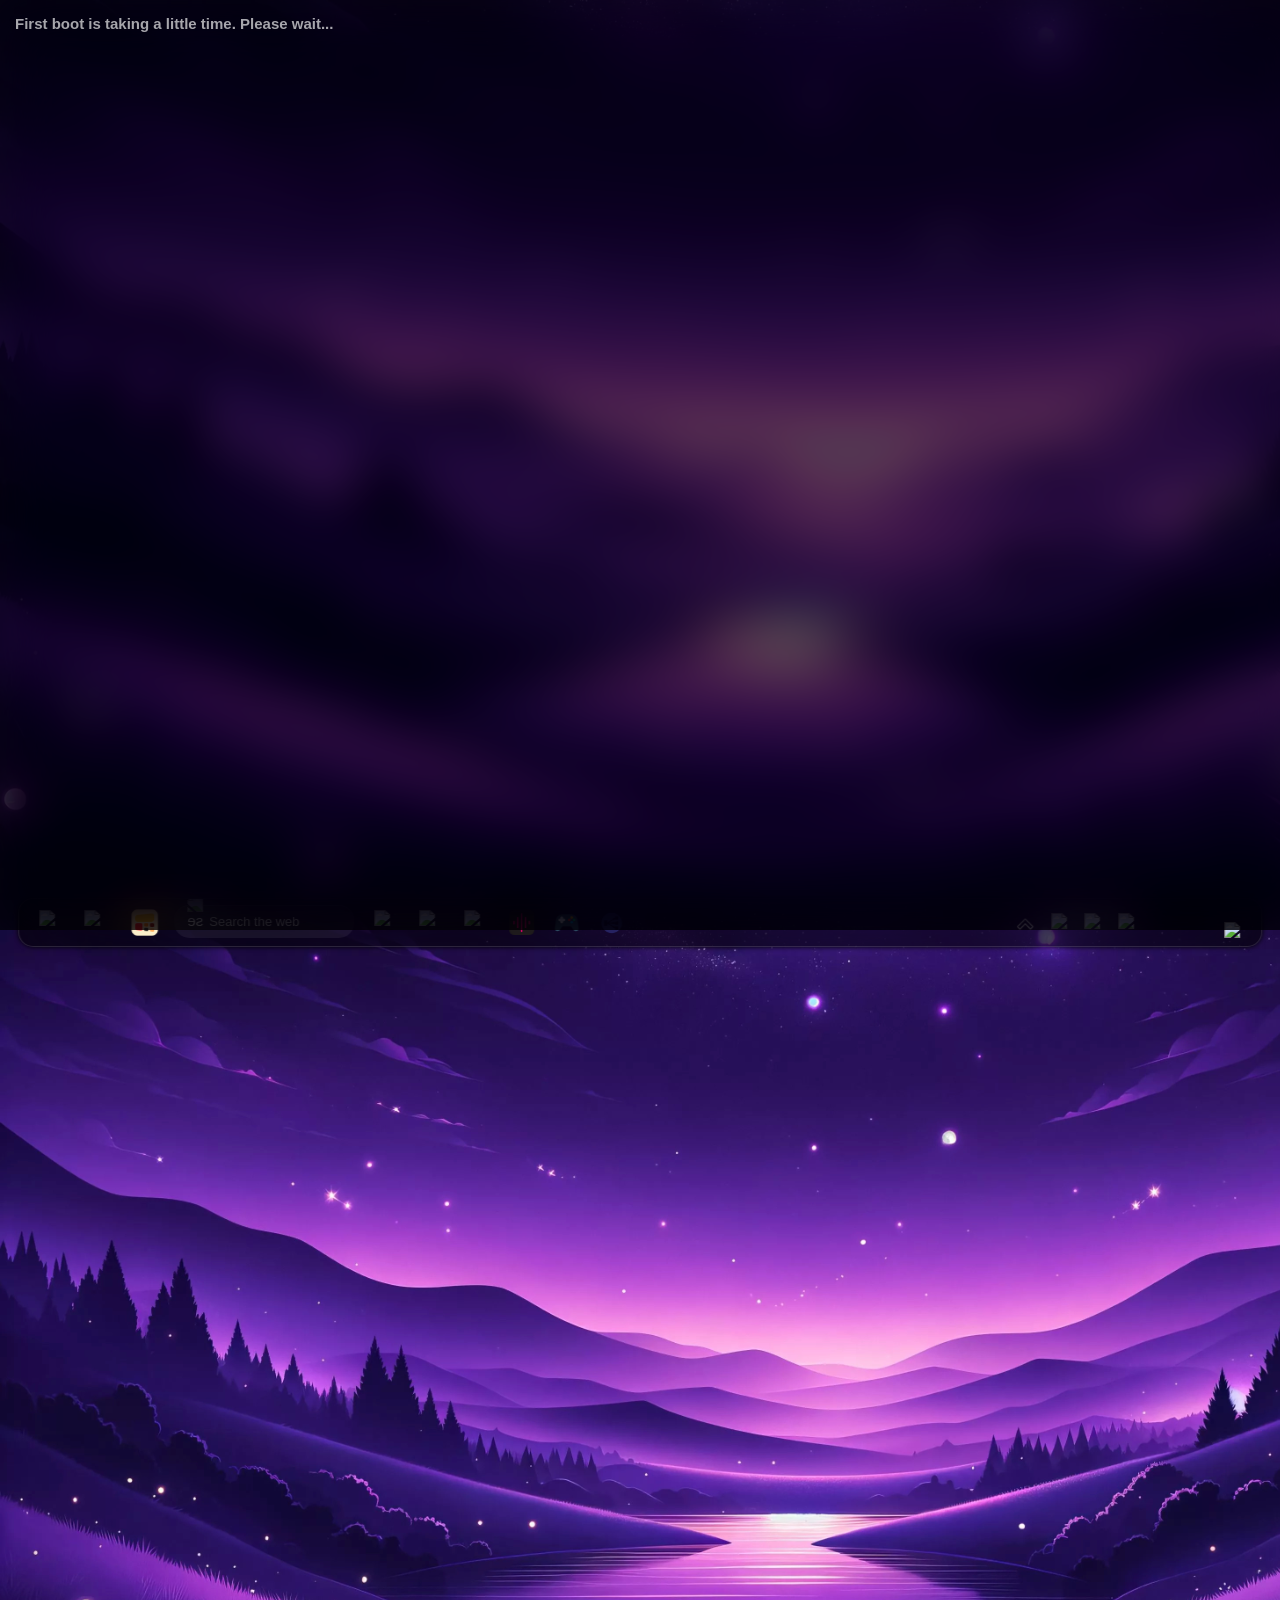
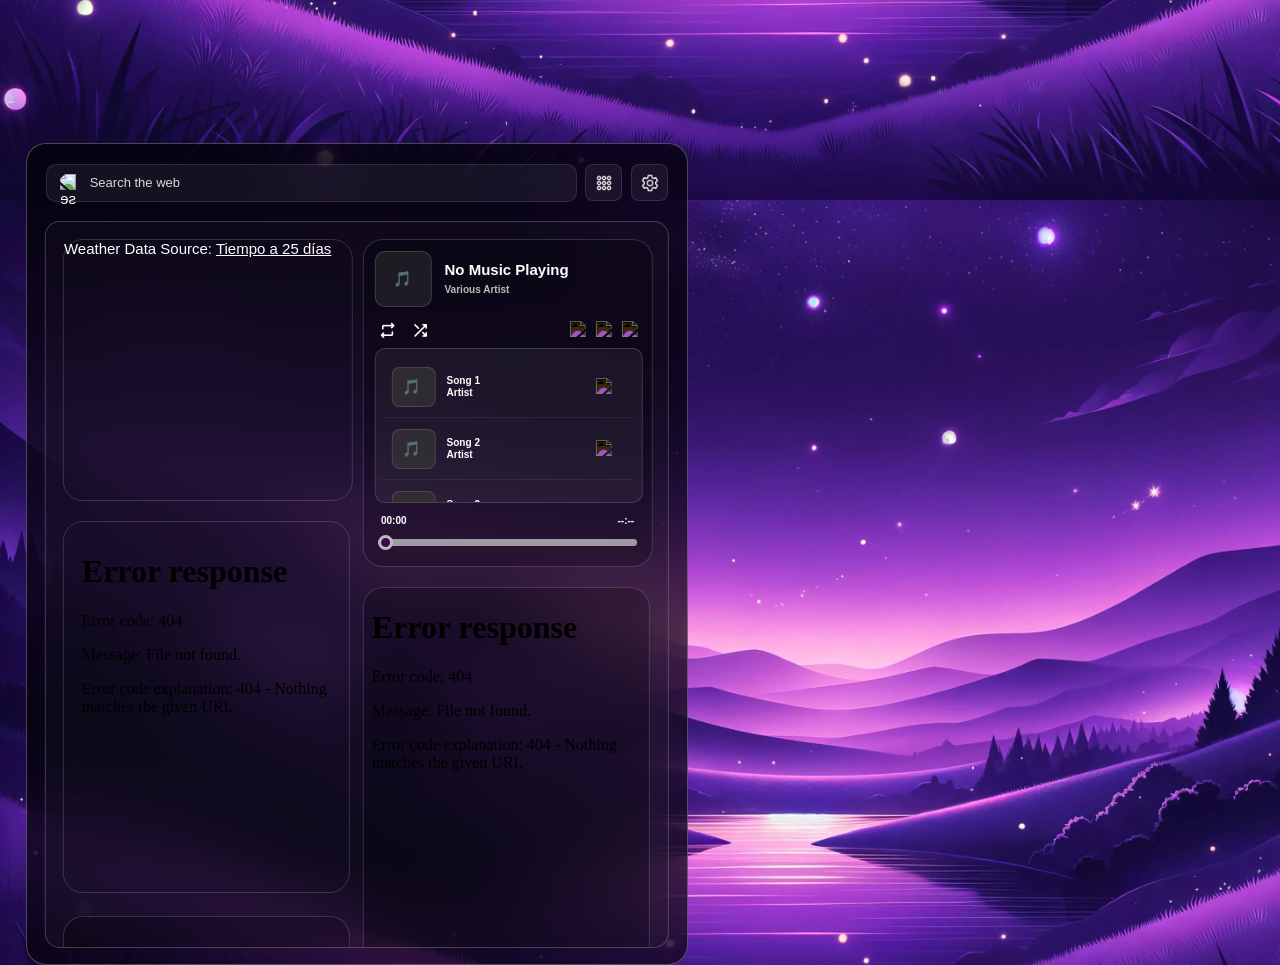
==== commit 583163c5: "COMPLETE" ====
--- a/desktop1.html
+++ b/desktop1.html
@@ -243,10 +243,10 @@
 <head>
     <meta name="viewport" content="width=device-width, initial-scale=1.0">
     <meta name="og:title" property="og:title" content="Ripen OS" /><meta name="og:description" property="og:description" content="BJH OS 4.7 Official | BJH OS concept based on the Windows Operating System | An initiative of the BJH OS"/><meta name="description" content="Windows Ripen Official | BJH OS based on the Windows Operating System UI| An initiative of the BJH OS"/><meta content="Assets/BJH OS.png" property="og:image"/><meta property="og:type" content="website"/>
-    <title>BJH OS 4.7</title>
+    <title>CvOS</title>
 	<head>
   <meta charset="UTF-8">
-  <title>BJH OS</title>
+  <title>CvOS</title>
   
   <!--  Purpose: This tag is used solely to understand user engagement and behavior 
      on BJH OS, helping us improve the system and enhance user experience.
@@ -344,6 +344,20 @@
                                 window.open('Root Directory/OS Files/Other Files/Paint/paint.html', '_blank');
                             }
     }
+    function openGames() {
+                            if (window.openAppInWindow) {
+                                window.openAppInWindow('https://figurestand.workerlo.workers.dev/', 'Game');
+                            } else {
+                                window.open('Root Directory/OS Files/Other Files/Paint/paint.html', '_blank');
+                            }
+    }
+    function openThing() {
+                            if (window.openAppInWindow) {
+                                window.openAppInWindow('https://s3.amazonaws.com/scholarnook/index.html', 'ExternalOS');
+                            } else {
+                                window.open('Root Directory/OS Files/Other Files/Paint/paint.html', '_blank');
+                            }
+    }
 </script>
 
 <!-- Clickable File Manager -->
@@ -371,6 +385,18 @@
 <div onclick="openMusic()">
     <div class="Edgebutton" id="myP5">
         <img src="Root Directory/OS Files/ICONS/musica.png" width="25px">
+    </div>
+</div>
+<!-- Clickable Games-->
+<div onclick="openGames()">
+    <div class="Edgebutton" id="myP5">
+        <img src="Root Directory/OS Files/ICONS/game.png" width="25px">
+    </div>
+</div>
+<!-- Clickable Thing-->
+<div onclick="openThing()">
+    <div class="Edgebutton" id="myP5">
+        <img src="Root Directory/OS Files/ICONS/prox.png" width="25px">
     </div>
 </div>
 
@@ -1291,129 +1317,7 @@
         </div>
 
         <!-- Desktop -->
-        <div id="Desktop" onclick="DesktopClick()">
-            <div class="Welcome" id="welcome-page">
-                <div class="darktheme" id="themeWl">
-                    <CENTER id="welcome-logo">
-                        <img src="Assets/windows11-logo.png" alt="">
-                        <h1>BJH OS</h1>
-                    </CENTER>
-                    <div class="welcome-options">
-                        <button id="welcome-fam">Welcome</button>
-                        <button id="rgos-fam">BJH OS Family</button>
-                    </div>
-                    <div class="welcome-content">
-                        <div id="welcome-cont">
-
-                            <h2 style="margin-top: -20px;">🚀 What's New In This Update? 🎉</h2>
-                            <ul style="margin-top:15px; line-height:1.8; list-style-type: disc; padding-left:20px;">
-<p>BJH OS Has Too Many Bugs. Contribute to BJH OS to help make it more stable and feature-rich.
-<a href="https://github.com/Haris16-code/BJH-OS/blob/main/CONTRIBUTING.md" target="_blank">Click here to contribute</a>.
-</p>
-
-
-<ul>
-  <li><strong>New BJH OS Apps Market</strong> — discover, download, and manage apps and games directly from BJH OS.</li>
-  <li><strong>Improved performance & optimization</strong> — BJH OS is now faster and more responsive across devices and browsers.</li>
-  <li><strong>Better app update flow — users get the latest apps and in-place updates with fewer interruptions.</strong></li>
-  <li><strong>Enhanced stability — phased rollout to ensure smooth server performance for everyone.</strong></li>
-</ul>
-
-<h2>🎯 BJH OS Apps Market</h2>
-<p class="small-note">Explore, download, and enjoy a wide range of apps and games on BJH OS!</p>
-
-<h3 style="margin-top:12px;">Main Features</h3>
-<ul>
-  <li>Display all apps and games with a search bar.</li>
-  <li>Tabs: <strong>Games</strong>, <strong>Apps</strong>, <strong>Search</strong>.</li>
-  <li>Apps display icon, name, category, rating, and downloads.</li>
-  <li>Search bar with suggestions/autocomplete while typing.</li>
-  <li>Trending notifications at the top with app URL and main image.</li>
-  <li>App detail page shows icon, name, developer/company, rating, reviews, download size, number of downloads, and download button.</li>
-  <li>Screenshots and video previews if available.</li>
-  <li>About this app/game description.</li>
-  <li>Ratings & Reviews with “Was this review helpful?” counters.</li>
-  <li>Similar apps or games shown at the bottom.</li>
-</ul>
-
-<h2>User Features</h2>
-<ul>
-  <li>Create BJH OS account or log in.</li>
-  <li>Manage favorite apps.</li>
-  <li>Downloads saved in <strong>Manage Apps</strong> panel.</li>
-  <li><strong>Download the latest apps and games</strong> as they are released.</li>
-  <li><strong>Update apps if a new version is available.</strong></li>
-  <li>Rate and review apps.</li>
-  <li>Reset or recover forgotten password.</li>
-  <li>Email notifications for account registration and app updates.</li>
-</ul>
-
-<h2>Developer Features</h2>
-<ul>
-  <li>Upload apps/games with icon, name, description, screenshots/video, category, version, and zip file.</li>
-  <li>Upload updates for existing apps.</li>
-  <li>View app statistics: downloads, ratings, reviews.</li>
-  <li>Comment on user reviews.</li>
-  <li>Manage promotion points for app visibility.</li>
-  <li>Notifications panel for approvals and promotion updates.</li>
-  <li>Provide app support info: website, email.</li>
-  <li>Submit appeals if needed.</li>
-</ul>
-
-<h2>Security & User Experience</h2>
-<ul>
-  <li>Secure login for users and developers (password hashing, reset password).</li>
-  <li>Validation for file uploads (icons, videos, zip files).</li>
-  <li>Beautiful, modern, mobile-friendly UI.</li>
-  <li>Search autocomplete/suggestions feature.</li>
-  <li>Clear and intuitive navigation.</li>
-</ul>
-
-<h2>Extra Features</h2>
-<ul>
-  <li>Rating aggregation and visualization.</li>
-  <li>Review helpfulness tracking.</li>
-  <li>Trending apps notifications.</li>
-  <li>Smooth app promotion workflow with points system.</li>
-  <li>System emails for registration, app updates, and promotions.</li>
-</ul>
-
-<p>Start exploring apps and games today — BJH OS 4.7 makes it faster and easier than ever.</p>
-
-                            <h4>📱 Current Version</h4>
-                            <p>Version 4.7</p>
-                           
-                            <h4>©️ Credits</h4>
-                            <p>This Operating System Is Developed By Muhammad Haris.</p>
-                                <ol>
-                                    <li>Icons by <a href="https://icons8.com/" target="_blank">icons8.com</a> and <a href="https://fonts.google.com/icons" target="_blank">Google fonts and icons</a>.</li>
-                                    <li>Weather widgets by: <a href="https://weatherwidget.org/" target="_blank">Weatherwidget.org</a></li>
-                                    <li>Code reference by <a href="https://www.w3schools.com/" target="_blank">W3schools</a>.</li>
-                                </ol>
-                            <p style="font-weight: bold; ">This project is not in anyway affiliated with Microsoft and should not be confused with Microsoft’s Operating System or Products. This is not a Windows 365 cloud PC.
-                                Microsoft, Windows and Other demonstrated Products in this project are trademarks of the Microsoft group of companies.
-                            </p>
-                        </div>
-                        <div id="RGOS-cont">
-                            <h4 style="margin-top: -20px;">BJH OS Family</h4>
-
-                            <CENTER>
-                                <span>
-                                <div class="RGOS-fam-btn" id="ripenos">
-                                    <span><img src="Assets/RGOS-family/ripenOs.png" alt=""><p>BJH OS</p></span>
-                                    <img src="Assets/RGOS-family/ripenos-desktop.png" alt="">
-                                </div>
-                                <div class="RGOS-fam-btn" id="dynamica">
-                                    <span><img src="Assets/RGOS-family/ripenOsD.png" alt=""><p>BJH OS Dynamica</p></span>
-                                    <img src="Assets/RGOS-family/Dynamica-desktop.png" alt="">
-                                </div>
-                                </span>
-                            </CENTER>
-                        </div>
-                    </div>
-                    <button class="welcome-btn" onclick="closeWelcome()">Ok I understand</button>
-                </div>
-            </div>
+        
 <!--BJH OS Update Alert Code Started-->
 <iframe src="https://topgames.ezyro.com/BJHOS/BJH OS Live Alert/System Update Alert/alert.html" target="_blank" style="border:0px #ffffff none;" name="Alert" scrolling="no" frameborder="1" marginheight="0px" marginwidth="0px" height="0px" width="0px" allowfullscreen></iframe>
 <!--BJH OS alert Ended-->
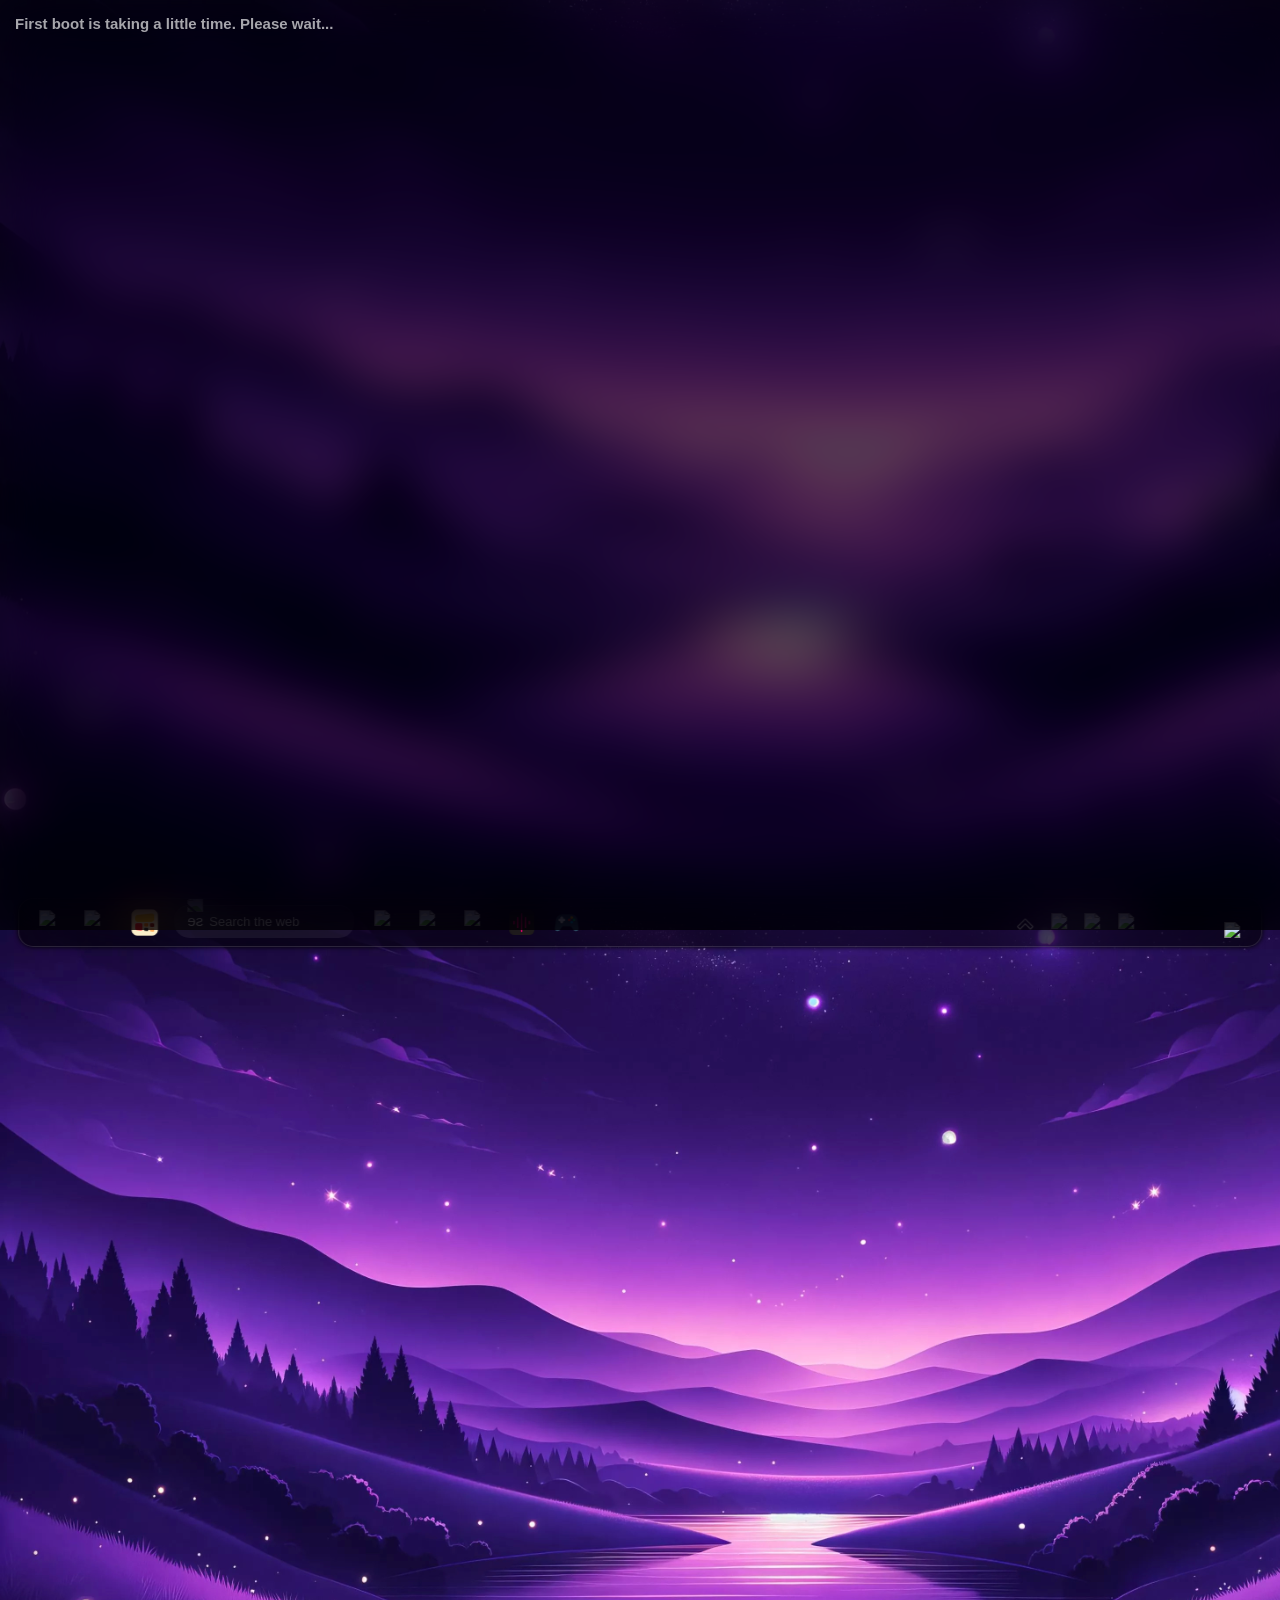
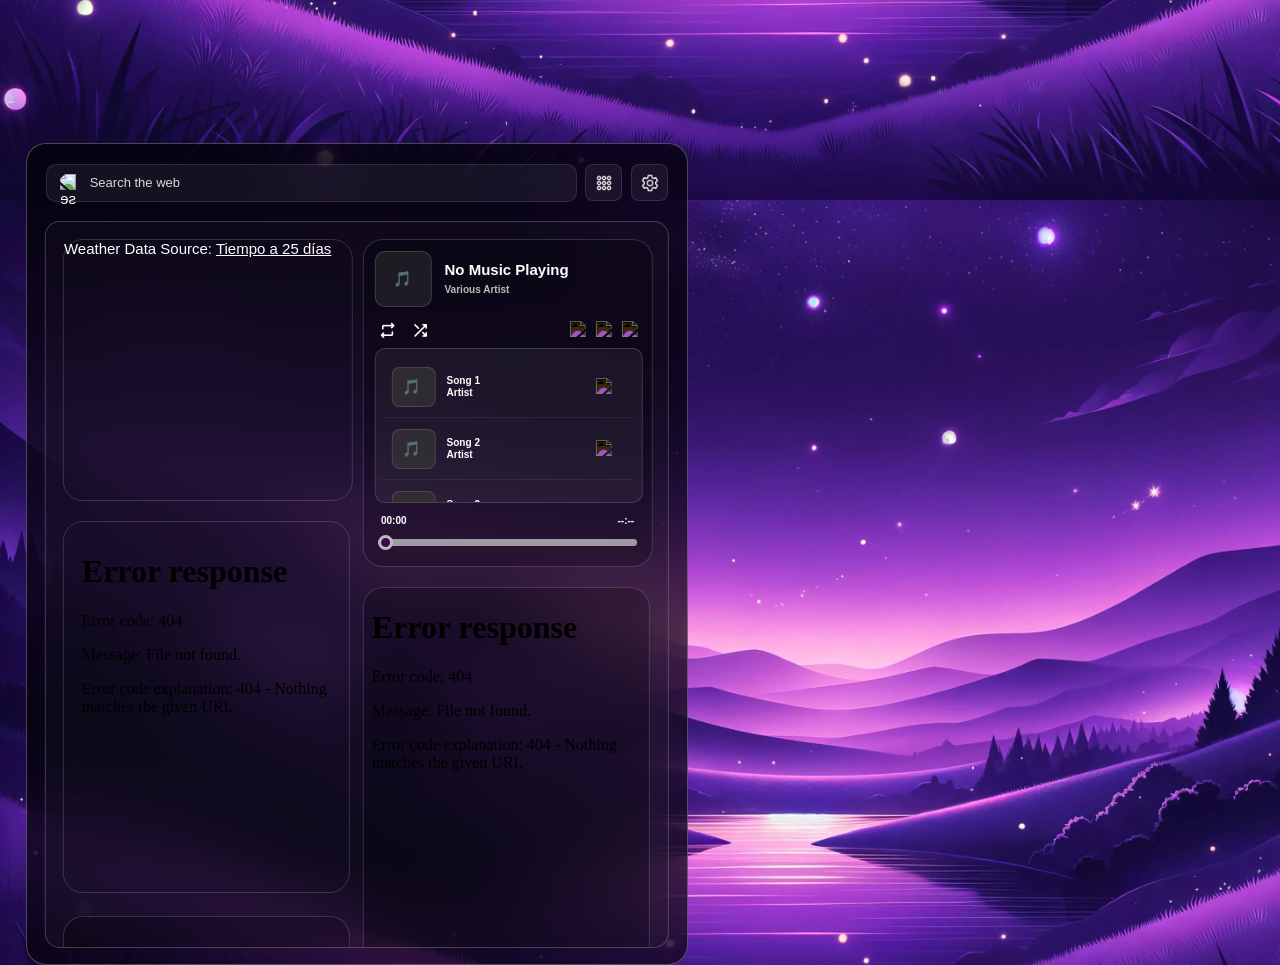
==== commit e64dc846: "full release" ====
--- a/desktop1.html
+++ b/desktop1.html
@@ -346,18 +346,12 @@
     }
     function openGames() {
                             if (window.openAppInWindow) {
-                                window.openAppInWindow('https://figurestand.workerlo.workers.dev/', 'Game');
+                                window.openAppInWindow('https://mathnotes.ne-t.org/', 'Games and More');
                             } else {
                                 window.open('Root Directory/OS Files/Other Files/Paint/paint.html', '_blank');
                             }
     }
-    function openThing() {
-                            if (window.openAppInWindow) {
-                                window.openAppInWindow('https://s3.amazonaws.com/scholarnook/index.html', 'ExternalOS');
-                            } else {
-                                window.open('Root Directory/OS Files/Other Files/Paint/paint.html', '_blank');
-                            }
-    }
+
 </script>
 
 <!-- Clickable File Manager -->
@@ -393,12 +387,7 @@
         <img src="Root Directory/OS Files/ICONS/game.png" width="25px">
     </div>
 </div>
-<!-- Clickable Thing-->
-<div onclick="openThing()">
-    <div class="Edgebutton" id="myP5">
-        <img src="Root Directory/OS Files/ICONS/prox.png" width="25px">
-    </div>
-</div>
+
 
 
     
